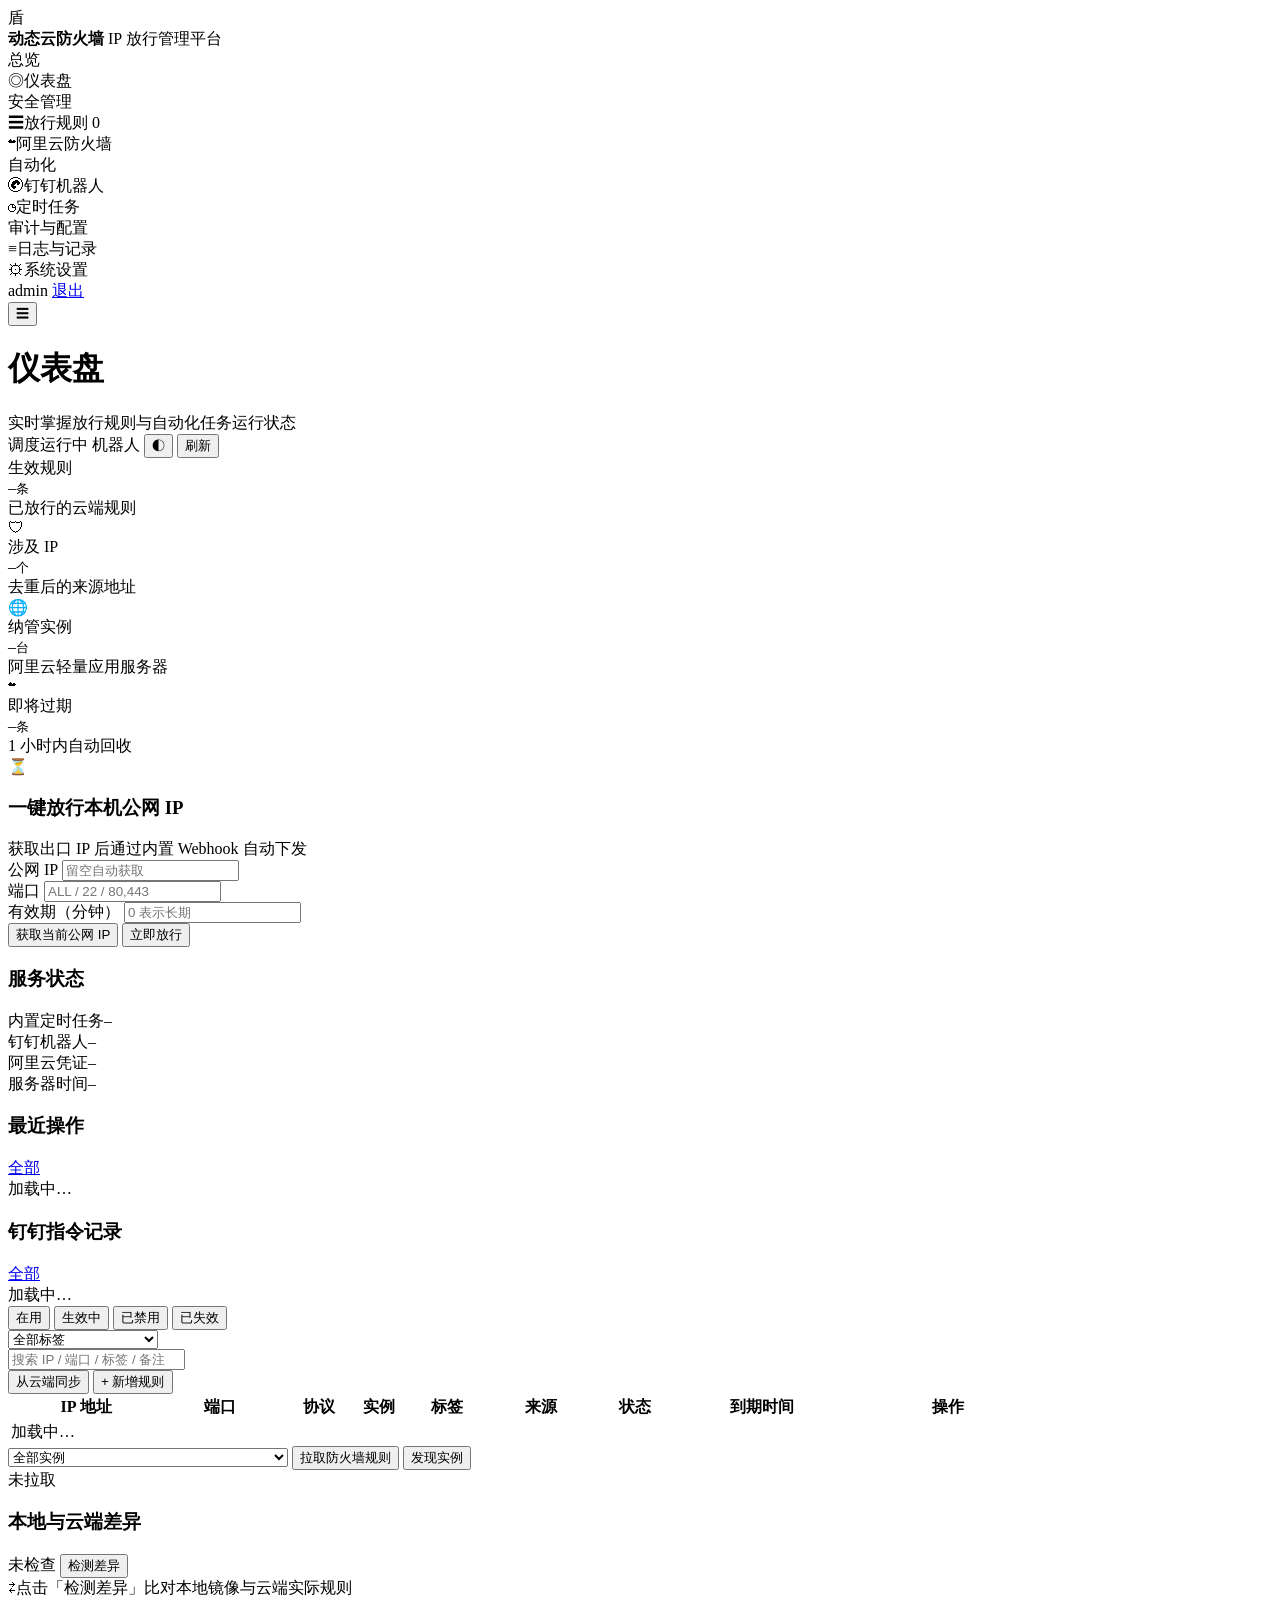
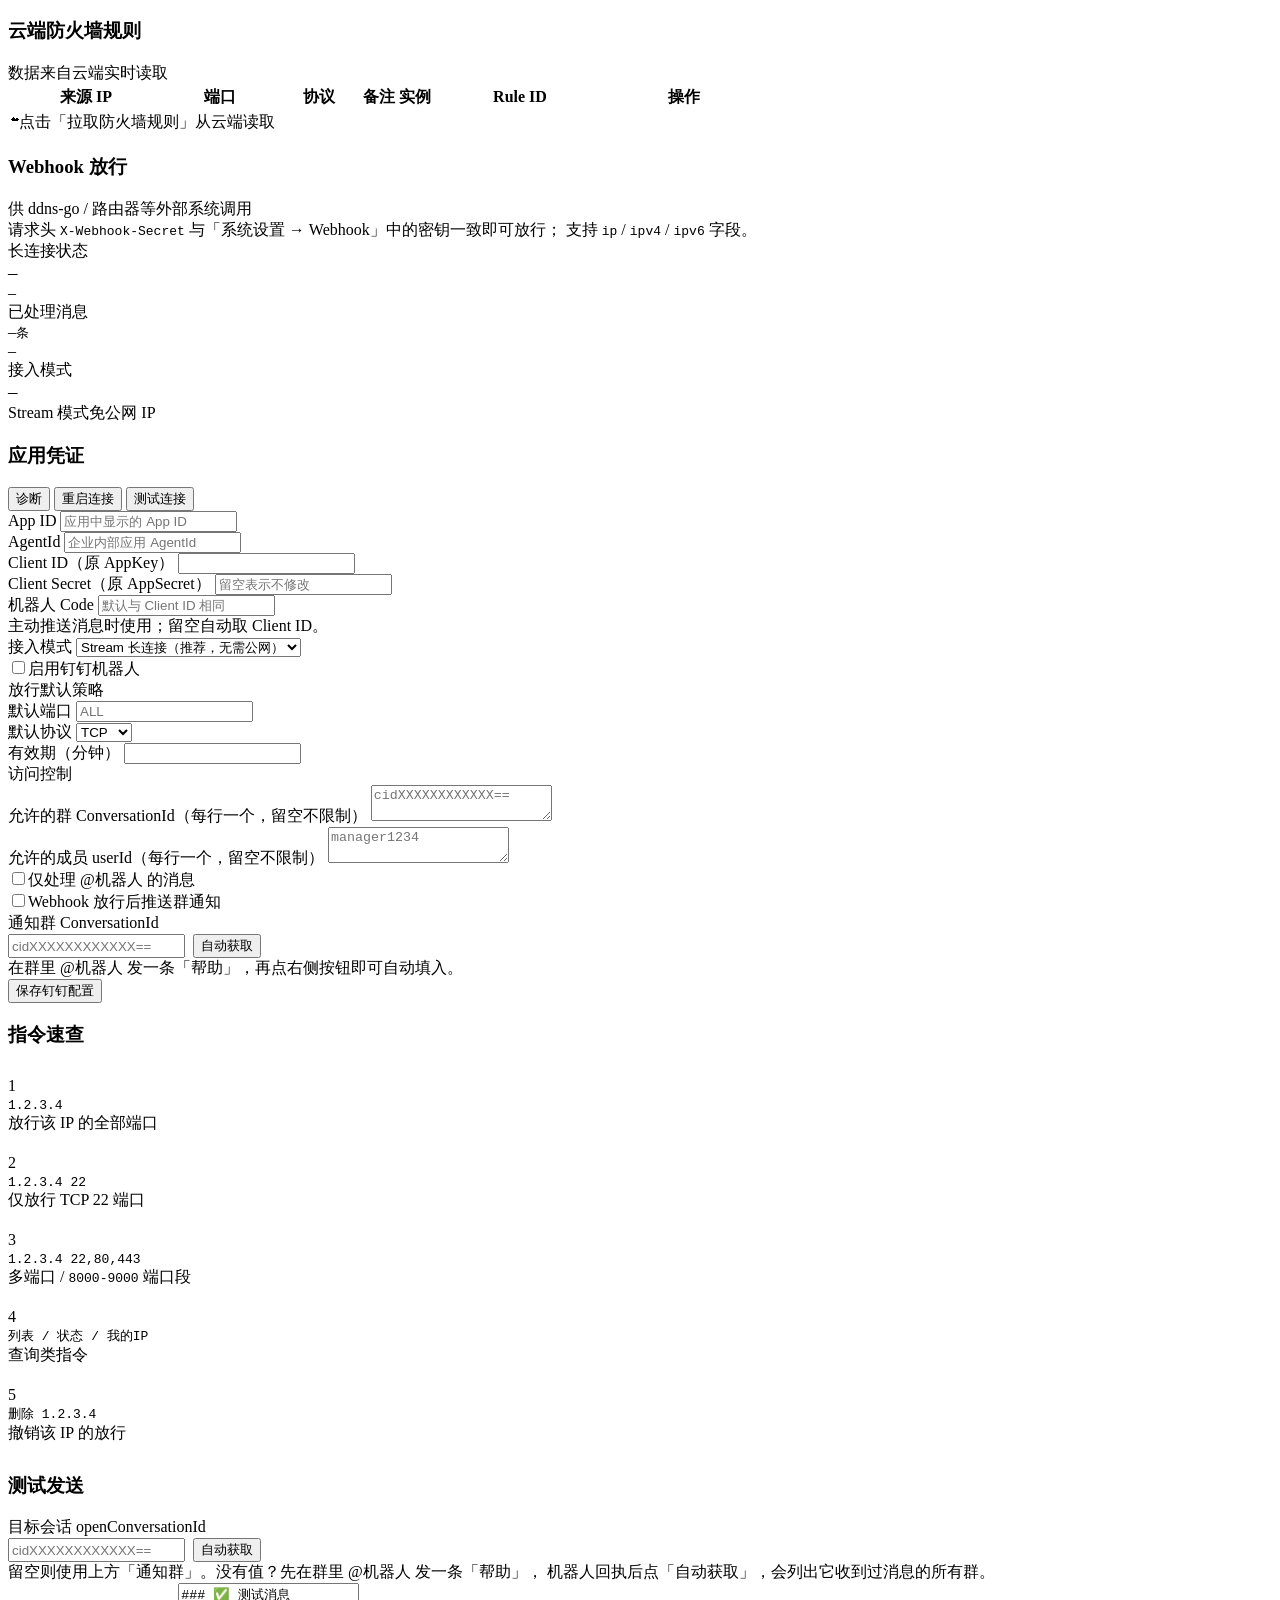
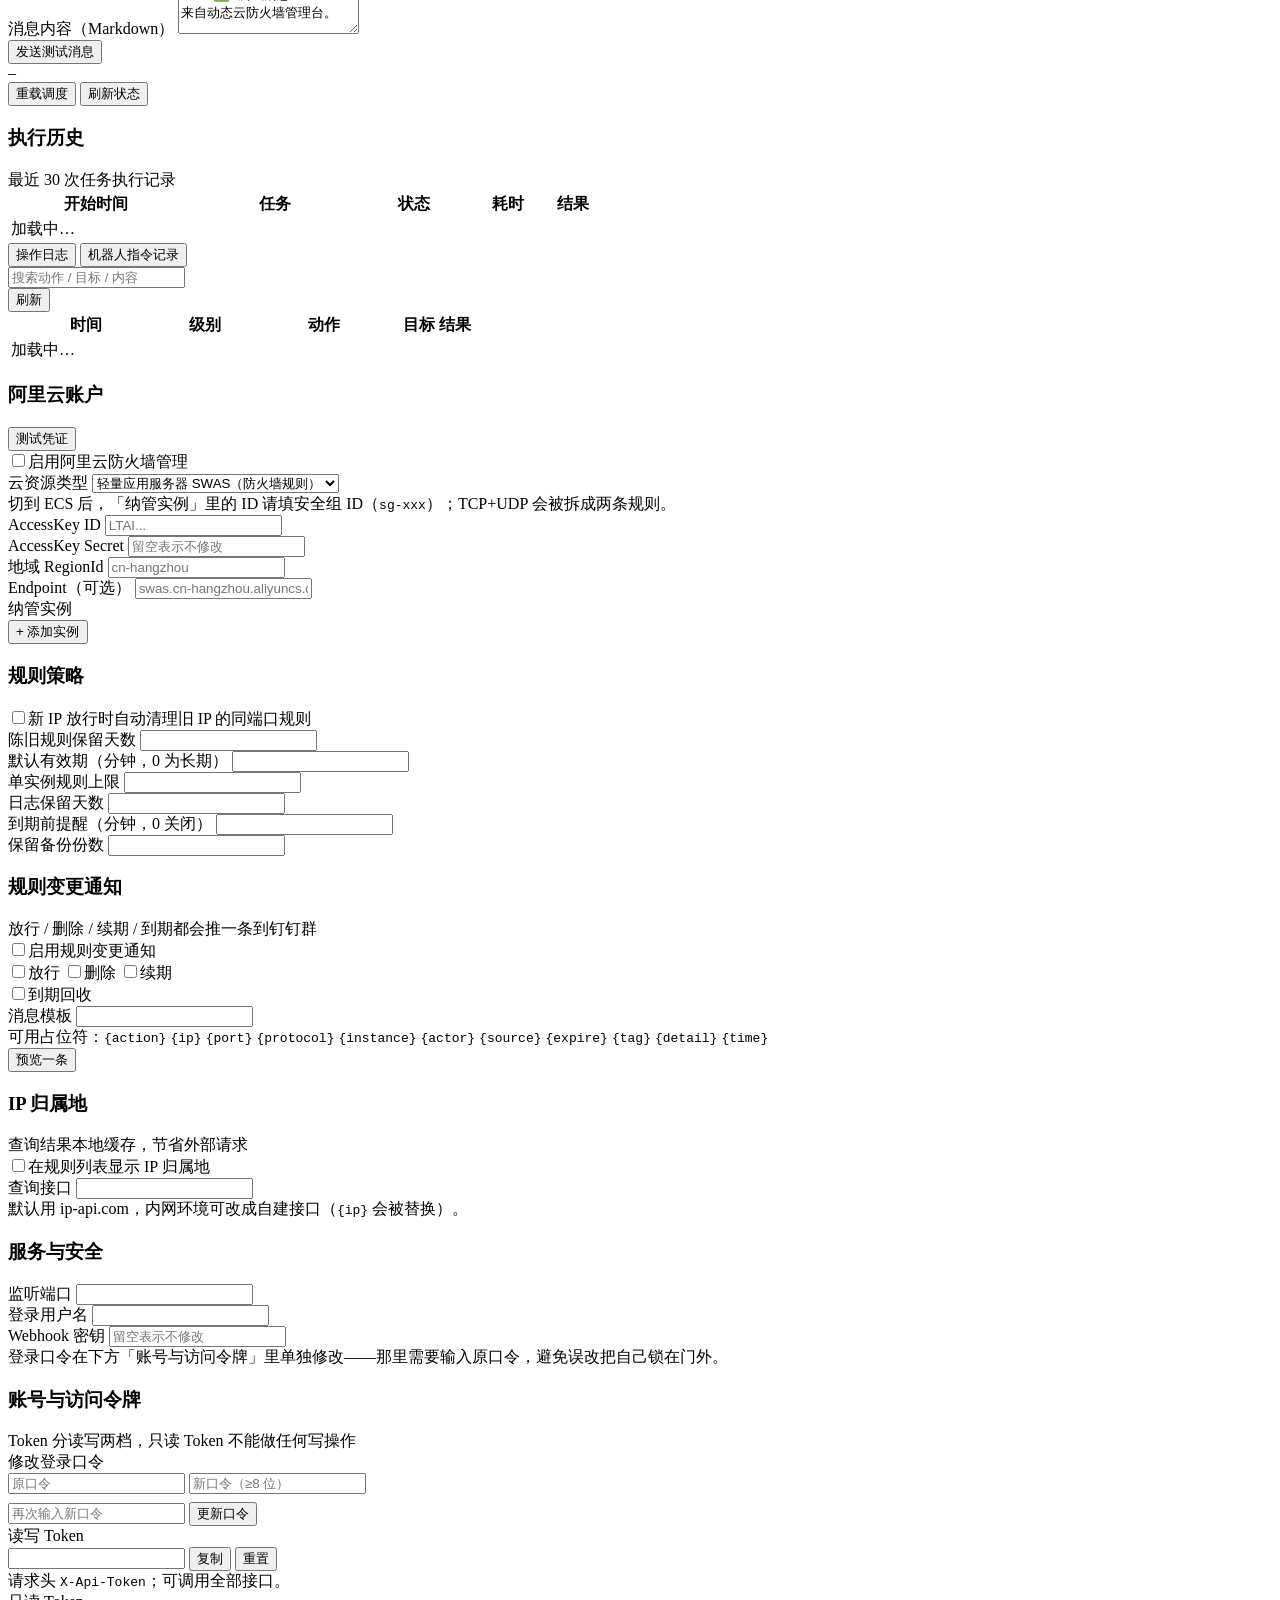
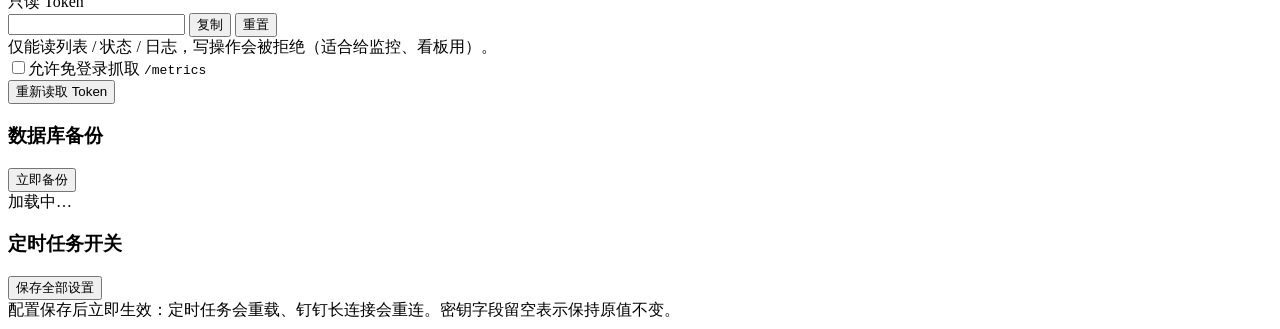
==== app/static/index.html @ 71c45f82 "feat: 钉钉一句话放行的动态云防火墙平台 - 钉钉 Stream 机器人：放行/删除/续期/列表/状态/我的IP，纯文本与卡片自动分流 - 阿里云 SWAS 与 ECS 安全组双 provider" ====
<!DOCTYPE html>
<html lang="zh-CN">
<head>
<meta charset="UTF-8">
<meta name="viewport" content="width=device-width, initial-scale=1.0">
<title>动态云防火墙 · IP 放行管理平台</title>
<link rel="manifest" href="/static/manifest.webmanifest">
<meta name="theme-color" content="#4f46e5">
<meta name="apple-mobile-web-app-capable" content="yes">
<meta name="apple-mobile-web-app-title" content="云防火墙">
<meta name="mobile-web-app-capable" content="yes">
<link rel="apple-touch-icon" href="/static/icon-192.png">
<link rel="icon" type="image/png" href="/static/icon-192.png">
<link rel="stylesheet" href="/static/style.css">
<script>
/* 先于样式应用主题，避免暗色下闪一帧白屏 */
(function () {
  try {
    var p = localStorage.getItem('dcf-theme') || 'auto';
    var dark = p === 'dark' || (p === 'auto' && window.matchMedia('(prefers-color-scheme: dark)').matches);
    document.documentElement.setAttribute('data-theme', dark ? 'dark' : 'light');
  } catch (e) {
    document.documentElement.setAttribute('data-theme', 'light');
  }
})();
</script>
</head>
<body>
<div class="layout">
  <div class="sidebar-backdrop" id="sidebar-backdrop"></div>

  <!-- ======================================================= 侧边栏 -->
  <aside class="sidebar" id="sidebar">
    <div class="brand">
      <div class="brand-mark">盾</div>
      <div class="brand-text">
        <strong>动态云防火墙</strong>
        <span>IP 放行管理平台</span>
      </div>
    </div>

    <nav class="nav">
      <div class="nav-group-label">总览</div>
      <div class="nav-item active" data-page="dashboard"><span class="ico">◎</span>仪表盘</div>

      <div class="nav-group-label">安全管理</div>
      <div class="nav-item" data-page="rules"><span class="ico">☰</span>放行规则
        <span class="nav-badge" id="nav-rule-badge">0</span>
      </div>
      <div class="nav-item" data-page="cloud"><span class="ico">☁</span>阿里云防火墙</div>

      <div class="nav-group-label">自动化</div>
      <div class="nav-item" data-page="dingtalk"><span class="ico">✆</span>钉钉机器人</div>
      <div class="nav-item" data-page="cron"><span class="ico">◷</span>定时任务</div>

      <div class="nav-group-label">审计与配置</div>
      <div class="nav-item" data-page="logs"><span class="ico">≡</span>日志与记录</div>
      <div class="nav-item" data-page="settings"><span class="ico">⚙</span>系统设置</div>
    </nav>

    <div class="sidebar-footer">
      <span id="footer-user">admin</span>
      <a href="#" id="btn-logout">退出</a>
    </div>
  </aside>

  <!-- ======================================================= 主区域 -->
  <div class="main">
    <header class="topbar">
      <button class="btn btn-ghost btn-sm nav-toggle" id="btn-nav-toggle" aria-label="打开菜单">☰</button>
      <div class="topbar-title">
        <h1 id="page-title">仪表盘</h1>
        <div class="sub" id="page-sub">实时掌握放行规则与自动化任务运行状态</div>
      </div>
      <div class="topbar-actions">
        <span class="badge badge-green" id="pill-cron"><span class="dot green"></span> 调度运行中</span>
        <span class="badge" id="pill-bot"><span class="dot"></span> 机器人</span>
        <button class="btn btn-sm btn-ghost theme-toggle" id="btn-theme" title="切换主题（浅色 / 深色 / 跟随系统）"><span id="theme-icon">◐</span></button>
        <button class="btn btn-sm" id="btn-refresh-all">刷新</button>
      </div>
    </header>

    <div class="content">

      <!-- ===================================================== 仪表盘 -->
      <section class="page active" id="page-dashboard">
        <div id="security-banner"></div>
        <div class="grid grid-4">
          <div class="card stat">
            <div class="label">生效规则</div>
            <div class="value" id="stat-active">–<small>条</small></div>
            <div class="hint" id="stat-active-hint">已放行的云端规则</div>
            <div class="spark">🛡</div>
          </div>
          <div class="card stat">
            <div class="label">涉及 IP</div>
            <div class="value" id="stat-ips">–<small>个</small></div>
            <div class="hint">去重后的来源地址</div>
            <div class="spark">🌐</div>
          </div>
          <div class="card stat">
            <div class="label">纳管实例</div>
            <div class="value" id="stat-instances">–<small>台</small></div>
            <div class="hint">阿里云轻量应用服务器</div>
            <div class="spark">☁</div>
          </div>
          <div class="card stat">
            <div class="label">即将过期</div>
            <div class="value" id="stat-expiring">–<small>条</small></div>
            <div class="hint">1 小时内自动回收</div>
            <div class="spark">⏳</div>
          </div>
        </div>

        <div class="grid grid-main mt-16">
          <div class="card">
            <div class="card-head">
              <h3>一键放行本机公网 IP</h3>
              <span class="desc">获取出口 IP 后通过内置 Webhook 自动下发</span>
            </div>
            <div class="card-body">
              <div class="form-row-3">
                <div class="field">
                  <label>公网 IP</label>
                  <input class="input" id="ip-input" placeholder="留空自动获取">
                </div>
                <div class="field">
                  <label>端口</label>
                  <input class="input" id="ip-ports" placeholder="ALL / 22 / 80,443">
                </div>
                <div class="field">
                  <label>有效期（分钟）</label>
                  <input class="input" id="ip-ttl" type="number" min="0" placeholder="0 表示长期">
                </div>
              </div>
              <div class="btn-group mt-16">
                <button class="btn" id="btn-detect-ip">获取当前公网 IP</button>
                <button class="btn btn-primary" id="btn-quick-allow">立即放行</button>
              </div>
              <div class="hint-box mt-16" id="ip-result" style="display:none"></div>
            </div>
          </div>

          <div class="card">
            <div class="card-head"><h3>服务状态</h3></div>
            <div class="card-body stack" id="service-status">
              <div class="row-between"><span class="muted">内置定时任务</span><span id="svc-cron" class="badge">–</span></div>
              <div class="row-between"><span class="muted">钉钉机器人</span><span id="svc-bot" class="badge">–</span></div>
              <div class="row-between"><span class="muted">阿里云凭证</span><span id="svc-aliyun" class="badge">–</span></div>
              <div class="row-between"><span class="muted">服务器时间</span><span id="svc-time" class="small muted">–</span></div>
            </div>
          </div>
        </div>

        <div class="grid grid-2 mt-16">
          <div class="card">
            <div class="card-head"><h3>最近操作</h3><div class="right"><a href="#" data-goto="logs" class="small">全部</a></div></div>
            <div id="recent-logs"><div class="empty">加载中…</div></div>
          </div>
          <div class="card">
            <div class="card-head"><h3>钉钉指令记录</h3><div class="right"><a href="#" data-goto="logs" class="small">全部</a></div></div>
            <div id="recent-bot"><div class="empty">加载中…</div></div>
          </div>
        </div>
      </section>

      <!-- ===================================================== 放行规则 -->
      <section class="page" id="page-rules">
        <div class="toolbar">
          <div class="segmented" id="rule-filter">
            <button class="active" data-status="current">在用</button>
            <button data-status="active">生效中</button>
            <button data-status="disabled">已禁用</button>
            <button data-status="gone">已失效</button>
          </div>
          <select class="select" id="rule-tag" style="width:150px" title="按标签筛选">
            <option value="">全部标签</option>
          </select>
          <div class="search"><input class="input" id="rule-search" placeholder="搜索 IP / 端口 / 标签 / 备注"></div>
          <div class="spacer"></div>
          <button class="btn" id="btn-rule-sync">从云端同步</button>
          <button class="btn btn-primary" id="btn-rule-add">+ 新增规则</button>
        </div>

        <div class="card">
          <div class="card-body tight">
            <div class="table-wrap">
              <table class="table table-cards">
                <thead>
                  <tr>
                    <th style="width:150px">IP 地址</th>
                    <th style="width:110px">端口</th>
                    <th style="width:80px">协议</th>
                    <th>实例</th>
                    <th style="width:96px">标签</th>
                    <th style="width:84px">来源</th>
                    <th style="width:96px">状态</th>
                    <th style="width:150px">到期时间</th>
                    <th style="width:214px">操作</th>
                  </tr>
                </thead>
                <tbody id="rules-tbody"><tr><td colspan="9"><div class="empty">加载中…</div></td></tr></tbody>
              </table>
            </div>
          </div>
        </div>
        <div class="pager" id="rules-pager"></div>
      </section>

      <!-- ===================================================== 阿里云 -->
      <section class="page" id="page-cloud">
        <div class="toolbar">
          <select class="select" id="cloud-instance" style="width:280px">
            <option value="">全部实例</option>
          </select>
          <button class="btn" id="btn-cloud-pull">拉取防火墙规则</button>
          <button class="btn" id="btn-cloud-discover">发现实例</button>
          <div class="spacer"></div>
          <span class="badge badge-blue" id="cloud-count">未拉取</span>
        </div>

        <div class="card">
          <div class="card-head">
            <h3>本地与云端差异</h3>
            <div class="right">
              <span class="badge" id="diff-summary">未检查</span>
              <button class="btn btn-sm" id="btn-diff">检测差异</button>
            </div>
          </div>
          <div class="card-body" id="diff-body">
            <div class="empty"><span class="big">⇄</span>点击「检测差异」比对本地镜像与云端实际规则</div>
          </div>
        </div>

        <div class="card mt-16">
          <div class="card-head">
            <h3>云端防火墙规则</h3>
            <span class="desc" id="cloud-provider-desc">数据来自云端实时读取</span>
          </div>
          <div class="card-body tight">
            <div class="table-wrap">
              <table class="table table-cards">
                <thead>
                  <tr>
                    <th style="width:150px">来源 IP</th>
                    <th style="width:110px">端口</th>
                    <th style="width:80px">协议</th>
                    <th>备注</th>
                    <th>实例</th>
                    <th style="width:170px">Rule ID</th>
                    <th style="width:150px">操作</th>
                  </tr>
                </thead>
                <tbody id="cloud-tbody"><tr><td colspan="7"><div class="empty"><span class="big">☁</span>点击「拉取防火墙规则」从云端读取</div></td></tr></tbody>
              </table>
            </div>
          </div>
        </div>

        <div class="card mt-16">
          <div class="card-head"><h3>Webhook 放行</h3><span class="desc">供 ddns-go / 路由器等外部系统调用</span></div>
          <div class="card-body">
            <div class="code-box" id="webhook-example"></div>
            <div class="hint-box mt-16">
              请求头 <code>X-Webhook-Secret</code> 与「系统设置 → Webhook」中的密钥一致即可放行；
              支持 <code>ip</code> / <code>ipv4</code> / <code>ipv6</code> 字段。
            </div>
          </div>
        </div>
      </section>

      <!-- ===================================================== 钉钉 -->
      <section class="page" id="page-dingtalk">
        <div class="grid grid-3">
          <div class="card stat">
            <div class="label">长连接状态</div>
            <div class="value" style="font-size:19px" id="dt-conn-text">–</div>
            <div class="hint" id="dt-conn-hint">–</div>
          </div>
          <div class="card stat">
            <div class="label">已处理消息</div>
            <div class="value" id="dt-messages">–<small>条</small></div>
            <div class="hint" id="dt-last-message">–</div>
          </div>          <div class="card stat">
            <div class="label">接入模式</div>
            <div class="value" style="font-size:19px" id="dt-mode">–</div>
            <div class="hint">Stream 模式免公网 IP</div>
          </div>
        </div>

        <div class="grid grid-main mt-16">
          <div class="card">
              <div class="card-head">
                <h3>应用凭证</h3>
                <div class="right">
                  <button class="btn btn-sm" id="btn-dt-diag">诊断</button>
                  <button class="btn btn-sm" id="btn-dt-restart">重启连接</button>
                  <button class="btn btn-sm btn-primary" id="btn-dt-test">测试连接</button>
                </div>
              </div>
            <div class="card-body">
              <div class="form-row">
                <div class="field">
                  <label>App ID</label>
                  <input class="input" id="dt-app-id" placeholder="应用中显示的 App ID">
                </div>
                <div class="field">
                  <label>AgentId</label>
                  <input class="input" id="dt-agent-id" placeholder="企业内部应用 AgentId">
                </div>
              </div>
              <div class="form-row">
                <div class="field">
                  <label>Client ID（原 AppKey）</label>
                  <input class="input" id="dt-client-id">
                </div>
                <div class="field">
                  <label>Client Secret（原 AppSecret）</label>
                  <input class="input" id="dt-client-secret" type="password" placeholder="留空表示不修改">
                </div>
              </div>
              <div class="form-row">
                <div class="field">
                  <label>机器人 Code</label>
                  <input class="input" id="dt-robot-code" placeholder="默认与 Client ID 相同">
                  <div class="help">主动推送消息时使用；留空自动取 Client ID。</div>
                </div>
                <div class="field">
                  <label>接入模式</label>
                  <select class="select" id="dt-mode-select">
                    <option value="stream">Stream 长连接（推荐，无需公网）</option>
                    <option value="callback">HTTP 回调（需公网可达）</option>
                  </select>
                </div>
              </div>
              <div class="field">
                <label class="switch"><input type="checkbox" id="dt-enabled"><span class="track"></span>启用钉钉机器人</label>
              </div>
              <div class="divider"></div>
              <div class="section-title">放行默认策略</div>
              <div class="form-row-3">
                <div class="field">
                  <label>默认端口</label>
                  <input class="input" id="dt-default-ports" placeholder="ALL">
                </div>
                <div class="field">
                  <label>默认协议</label>
                  <select class="select" id="dt-default-protocol">
                    <option value="tcp">TCP</option>
                    <option value="udp">UDP</option>
                    <option value="icmp">ICMP</option>
                  </select>
                </div>
                <div class="field">
                  <label>有效期（分钟）</label>
                  <input class="input" id="dt-ttl" type="number" min="0">
                </div>
              </div>
              <div class="divider"></div>
              <div class="section-title">访问控制</div>
              <div class="field">
                <label>允许的群 ConversationId（每行一个，留空不限制）</label>
                <textarea class="input" id="dt-allowed-conv" rows="2" placeholder="cidXXXXXXXXXXXX=="></textarea>
              </div>
              <div class="field">
                <label>允许的成员 userId（每行一个，留空不限制）</label>
                <textarea class="input" id="dt-allowed-user" rows="2" placeholder="manager1234"></textarea>
              </div>
              <div class="field">
                <label class="switch"><input type="checkbox" id="dt-require-at"><span class="track"></span>仅处理 @机器人 的消息</label>
              </div>
              <div class="field">
                <label class="switch"><input type="checkbox" id="dt-notify-webhook"><span class="track"></span>Webhook 放行后推送群通知</label>
              </div>
              <div class="field">
                <label>通知群 ConversationId</label>
                <div style="display:flex;gap:8px">
                  <input class="input" id="dt-notify-conv" placeholder="cidXXXXXXXXXXXX==">
                  <button class="btn" id="btn-dt-fetch-notify" type="button">自动获取</button>
                </div>
                <div class="help">在群里 @机器人 发一条「帮助」，再点右侧按钮即可自动填入。</div>
              </div>
              <button class="btn btn-primary btn-block mt-16" id="btn-dt-save">保存钉钉配置</button>
            </div>
          </div>

          <div class="stack">
            <div class="card">
              <div class="card-head"><h3>指令速查</h3></div>
              <div class="card-body stack">
                <div class="list-item" style="padding:10px 0">
                  <div class="ico-circle">1</div>
                  <div class="body">
                    <div class="title"><code>1.2.3.4</code></div>
                    <div class="meta">放行该 IP 的全部端口</div>
                  </div>
                </div>
                <div class="list-item" style="padding:10px 0">
                  <div class="ico-circle">2</div>
                  <div class="body">
                    <div class="title"><code>1.2.3.4 22</code></div>
                    <div class="meta">仅放行 TCP 22 端口</div>
                  </div>
                </div>
                <div class="list-item" style="padding:10px 0">
                  <div class="ico-circle">3</div>
                  <div class="body">
                    <div class="title"><code>1.2.3.4 22,80,443</code></div>
                    <div class="meta">多端口 / <code>8000-9000</code> 端口段</div>
                  </div>
                </div>
                <div class="list-item" style="padding:10px 0">
                  <div class="ico-circle">4</div>
                  <div class="body">
                    <div class="title"><code>列表 / 状态 / 我的IP</code></div>
                    <div class="meta">查询类指令</div>
                  </div>
                </div>
                <div class="list-item" style="padding:10px 0">
                  <div class="ico-circle">5</div>
                  <div class="body">
                    <div class="title"><code>删除 1.2.3.4</code></div>
                    <div class="meta">撤销该 IP 的放行</div>
                  </div>
                </div>
              </div>
            </div>

            <div class="card">
              <div class="card-head"><h3>测试发送</h3></div>
              <div class="card-body">
                <div class="field">
                  <label>目标会话 openConversationId</label>
                  <div style="display:flex;gap:8px">
                    <input class="input" id="dt-test-conv" placeholder="cidXXXXXXXXXXXX==">
                    <button class="btn" id="btn-dt-fetch-test" type="button">自动获取</button>
                  </div>
                  <div class="help">
                    留空则使用上方「通知群」。没有值？先在群里 @机器人 发一条「帮助」，
                    机器人回执后点「自动获取」，会列出它收到过消息的所有群。
                  </div>
                </div>
                <div class="field">
                  <label>消息内容（Markdown）</label>
                  <textarea class="input" id="dt-test-text" rows="3">### ✅ 测试消息
来自动态云防火墙管理台。</textarea>
                </div>
                <button class="btn btn-block" id="btn-dt-send">发送测试消息</button>
              </div>
            </div>
          </div>
        </div>
      </section>

      <!-- ===================================================== 定时任务 -->
      <section class="page" id="page-cron">
        <div class="toolbar">
          <span class="badge badge-blue" id="cron-summary">–</span>
          <div class="spacer"></div>
          <button class="btn" id="btn-cron-reload">重载调度</button>
          <button class="btn" id="btn-cron-refresh">刷新状态</button>
        </div>

        <div class="grid grid-3" id="cron-jobs"></div>

        <div class="card mt-16">
          <div class="card-head"><h3>执行历史</h3><span class="desc">最近 30 次任务执行记录</span></div>
          <div class="card-body tight">
            <div class="table-wrap">
              <table class="table">
                <thead>
                  <tr>
                    <th style="width:170px">开始时间</th>
                    <th style="width:180px">任务</th>
                    <th style="width:90px">状态</th>
                    <th style="width:90px">耗时</th>
                    <th>结果</th>
                  </tr>
                </thead>
                <tbody id="cron-runs-tbody"><tr><td colspan="5"><div class="empty">加载中…</div></td></tr></tbody>
              </table>
            </div>
          </div>
        </div>
      </section>

      <!-- ===================================================== 日志 -->
      <section class="page" id="page-logs">
        <div class="card">
          <div class="tabs" id="log-tabs">
            <button class="active" data-tab="op">操作日志</button>
            <button data-tab="bot">机器人指令记录</button>
          </div>
          <div class="card-head">
            <div class="search"><input class="input" id="log-search" placeholder="搜索动作 / 目标 / 内容"></div>
            <div class="right">
              <button class="btn btn-sm" id="btn-log-refresh">刷新</button>
            </div>
          </div>
          <div class="card-body tight" id="tab-op">
            <div class="table-wrap">
              <table class="table">
                <thead>
                  <tr>
                    <th style="width:150px">时间</th>
                    <th style="width:80px">级别</th>
                    <th style="width:150px">动作</th>
                    <th>目标</th>
                    <th>结果</th>
                  </tr>
                </thead>
                <tbody id="logs-tbody"><tr><td colspan="5"><div class="empty">加载中…</div></td></tr></tbody>
              </table>
            </div>
          </div>
          <div class="card-body tight" id="tab-bot" style="display:none">
            <div class="table-wrap">
              <table class="table">
                <thead>
                  <tr>
                    <th style="width:150px">时间</th>
                    <th style="width:130px">发送人</th>
                    <th style="width:200px">群</th>
                    <th style="width:190px">指令内容</th>
                    <th>处理结果</th>
                  </tr>
                </thead>
                <tbody id="bot-tbody"><tr><td colspan="5"><div class="empty">加载中…</div></td></tr></tbody>
              </table>
            </div>
          </div>
        </div>
      </section>

      <!-- ===================================================== 设置 -->
      <section class="page" id="page-settings">
        <div class="grid grid-main">
          <div class="stack">
            <div class="card">
              <div class="card-head"><h3>阿里云账户</h3><div class="right"><button class="btn btn-sm" id="btn-test-aliyun">测试凭证</button></div></div>
              <div class="card-body">
                <div class="field">
                  <label class="switch"><input type="checkbox" id="cfg-aliyun-enabled"><span class="track"></span>启用阿里云防火墙管理</label>
                </div>
                <div class="field">
                  <label>云资源类型</label>
                  <select class="select" id="cfg-provider">
                    <option value="swas">轻量应用服务器 SWAS（防火墙规则）</option>
                    <option value="ecs">ECS 安全组（SecurityGroup）</option>
                  </select>
                  <div class="help">切到 ECS 后，「纳管实例」里的 ID 请填安全组 ID（<code>sg-xxx</code>）；TCP+UDP 会被拆成两条规则。</div>
                </div>
                <div class="form-row">
                  <div class="field">
                    <label>AccessKey ID</label>
                    <input class="input" id="cfg-ak-id" placeholder="LTAI...">
                  </div>
                  <div class="field">
                    <label>AccessKey Secret</label>
                    <input class="input" id="cfg-ak-secret" type="password" placeholder="留空表示不修改">
                  </div>
                </div>
                <div class="form-row">
                  <div class="field">
                    <label>地域 RegionId</label>
                    <input class="input" id="cfg-region" placeholder="cn-hangzhou">
                  </div>
                  <div class="field">
                    <label>Endpoint（可选）</label>
                    <input class="input" id="cfg-endpoint" placeholder="swas.cn-hangzhou.aliyuncs.com">
                  </div>
                </div>
                <div class="section-title">纳管实例</div>
                <div id="instances-list" class="stack"></div>
                <button class="btn btn-sm mt-16" id="btn-instance-add">+ 添加实例</button>
              </div>
            </div>

            <div class="card">
              <div class="card-head"><h3>规则策略</h3></div>
              <div class="card-body">
                <div class="field">
                  <label class="switch"><input type="checkbox" id="cfg-auto-cleanup"><span class="track"></span>新 IP 放行时自动清理旧 IP 的同端口规则</label>
                </div>
                <div class="form-row">
                  <div class="field">
                    <label>陈旧规则保留天数</label>
                    <input class="input" id="cfg-cleanup-days" type="number" min="1">
                  </div>
                  <div class="field">
                    <label>默认有效期（分钟，0 为长期）</label>
                    <input class="input" id="cfg-default-ttl" type="number" min="0">
                  </div>
                </div>
                <div class="form-row">
                  <div class="field">
                    <label>单实例规则上限</label>
                    <input class="input" id="cfg-max-rules" type="number" min="1">
                  </div>
                  <div class="field">
                    <label>日志保留天数</label>
                    <input class="input" id="cfg-log-days" type="number" min="1">
                  </div>
                </div>
                <div class="form-row">
                  <div class="field">
                    <label>到期前提醒（分钟，0 关闭）</label>
                    <input class="input" id="cfg-expire-notice" type="number" min="0">
                  </div>
                  <div class="field">
                    <label>保留备份份数</label>
                    <input class="input" id="cfg-backup-keep" type="number" min="1">
                  </div>
                </div>
              </div>
            </div>

            <div class="card">
              <div class="card-head"><h3>规则变更通知</h3><span class="desc">放行 / 删除 / 续期 / 到期都会推一条到钉钉群</span></div>
              <div class="card-body">
                <div class="field">
                  <label class="switch"><input type="checkbox" id="cfg-notify-enabled"><span class="track"></span>启用规则变更通知</label>
                </div>
                <div class="form-row-3">
                  <label class="switch"><input type="checkbox" id="cfg-notify-allow"><span class="track"></span>放行</label>
                  <label class="switch"><input type="checkbox" id="cfg-notify-delete"><span class="track"></span>删除</label>
                  <label class="switch"><input type="checkbox" id="cfg-notify-renew"><span class="track"></span>续期</label>
                </div>
                <div class="field">
                  <label class="switch"><input type="checkbox" id="cfg-notify-expire"><span class="track"></span>到期回收</label>
                </div>
                <div class="field">
                  <label>消息模板</label>
                  <input class="input mono" id="cfg-notify-template" spellcheck="false">
                  <div class="help">
                    可用占位符：<code>{action}</code> <code>{ip}</code> <code>{port}</code> <code>{protocol}</code>
                    <code>{instance}</code> <code>{actor}</code> <code>{source}</code> <code>{expire}</code>
                    <code>{tag}</code> <code>{detail}</code> <code>{time}</code>
                  </div>
                </div>
                <button class="btn btn-sm" id="btn-notify-preview">预览一条</button>
              </div>
            </div>

            <div class="card">
              <div class="card-head"><h3>IP 归属地</h3><span class="desc">查询结果本地缓存，节省外部请求</span></div>
              <div class="card-body">
                <div class="field">
                  <label class="switch"><input type="checkbox" id="cfg-geo-enabled"><span class="track"></span>在规则列表显示 IP 归属地</label>
                </div>
                <div class="field">
                  <label>查询接口</label>
                  <input class="input mono" id="cfg-geo-endpoint" spellcheck="false">
                  <div class="help">默认用 ip-api.com，内网环境可改成自建接口（<code>{ip}</code> 会被替换）。</div>
                </div>
              </div>
            </div>
          </div>

          <div class="stack">
            <div class="card">
              <div class="card-head"><h3>服务与安全</h3></div>
              <div class="card-body">
                <div class="form-row">
                  <div class="field">
                    <label>监听端口</label>
                    <input class="input" id="cfg-port" type="number">
                  </div>
                  <div class="field">
                    <label>登录用户名</label>
                    <input class="input" id="cfg-admin-user">
                  </div>
                </div>
                <div class="field">
                  <label>Webhook 密钥</label>
                  <input class="input" id="cfg-webhook-secret" type="password" placeholder="留空表示不修改">
                </div>
                <div class="hint-box">
                  登录口令在下方「账号与访问令牌」里单独修改——那里需要输入原口令，避免误改把自己锁在门外。
                </div>
              </div>
            </div>

            <div class="card">
              <div class="card-head"><h3>账号与访问令牌</h3><span class="desc">Token 分读写两档，只读 Token 不能做任何写操作</span></div>
              <div class="card-body">
                <div class="field">
                  <label>修改登录口令</label>
                  <div class="form-row">
                    <input class="input" id="pw-old" type="password" placeholder="原口令" autocomplete="current-password">
                    <input class="input" id="pw-new" type="password" placeholder="新口令（≥8 位）" autocomplete="new-password">
                  </div>
                  <div class="form-row" style="margin-top:8px">
                    <input class="input" id="pw-confirm" type="password" placeholder="再次输入新口令" autocomplete="new-password">
                    <button class="btn btn-primary" id="btn-change-pw" style="flex:0 0 auto">更新口令</button>
                  </div>
                </div>
                <div class="divider"></div>
                <div class="field">
                  <label>读写 Token</label>
                  <div class="token-row">
                    <input class="input" id="cfg-api-token" readonly>
                    <button class="btn btn-sm" id="btn-copy-token">复制</button>
                    <button class="btn btn-sm" id="btn-rotate-token">重置</button>
                  </div>
                  <div class="help">请求头 <code>X-Api-Token</code>；可调用全部接口。</div>
                </div>
                <div class="field">
                  <label>只读 Token</label>
                  <div class="token-row">
                    <input class="input" id="cfg-api-token-ro" readonly>
                    <button class="btn btn-sm" id="btn-copy-token-ro">复制</button>
                    <button class="btn btn-sm" id="btn-rotate-token-ro">重置</button>
                  </div>
                  <div class="help">仅能读列表 / 状态 / 日志，写操作会被拒绝（适合给监控、看板用）。</div>
                </div>
                <div class="field">
                  <label class="switch"><input type="checkbox" id="cfg-metrics-public"><span class="track"></span>允许免登录抓取 <code>/metrics</code></label>
                </div>
                <button class="btn btn-block mt-16" id="btn-reload-tokens">重新读取 Token</button>
              </div>
            </div>

            <div class="card">
              <div class="card-head">
                <h3>数据库备份</h3>
                <div class="right"><button class="btn btn-sm btn-primary" id="btn-backup-run">立即备份</button></div>
              </div>
              <div class="card-body">
                <div id="backup-list" class="stack"><div class="empty">加载中…</div></div>
                <div class="help" id="backup-dir"></div>
              </div>
            </div>

            <div class="card">
              <div class="card-head"><h3>定时任务开关</h3></div>
              <div class="card-body" id="cron-toggles"></div>
            </div>

            <button class="btn btn-primary btn-block" id="btn-save-settings">保存全部设置</button>
            <div class="hint-box warn">
              配置保存后立即生效：定时任务会重载、钉钉长连接会重连。密钥字段留空表示保持原值不变。
            </div>
          </div>
        </div>
      </section>

    </div>
  </div>
</div>

<div id="modal-root"></div>
<div id="toast-root"></div>
<script src="/static/app.js"></script>
</body>
</html>
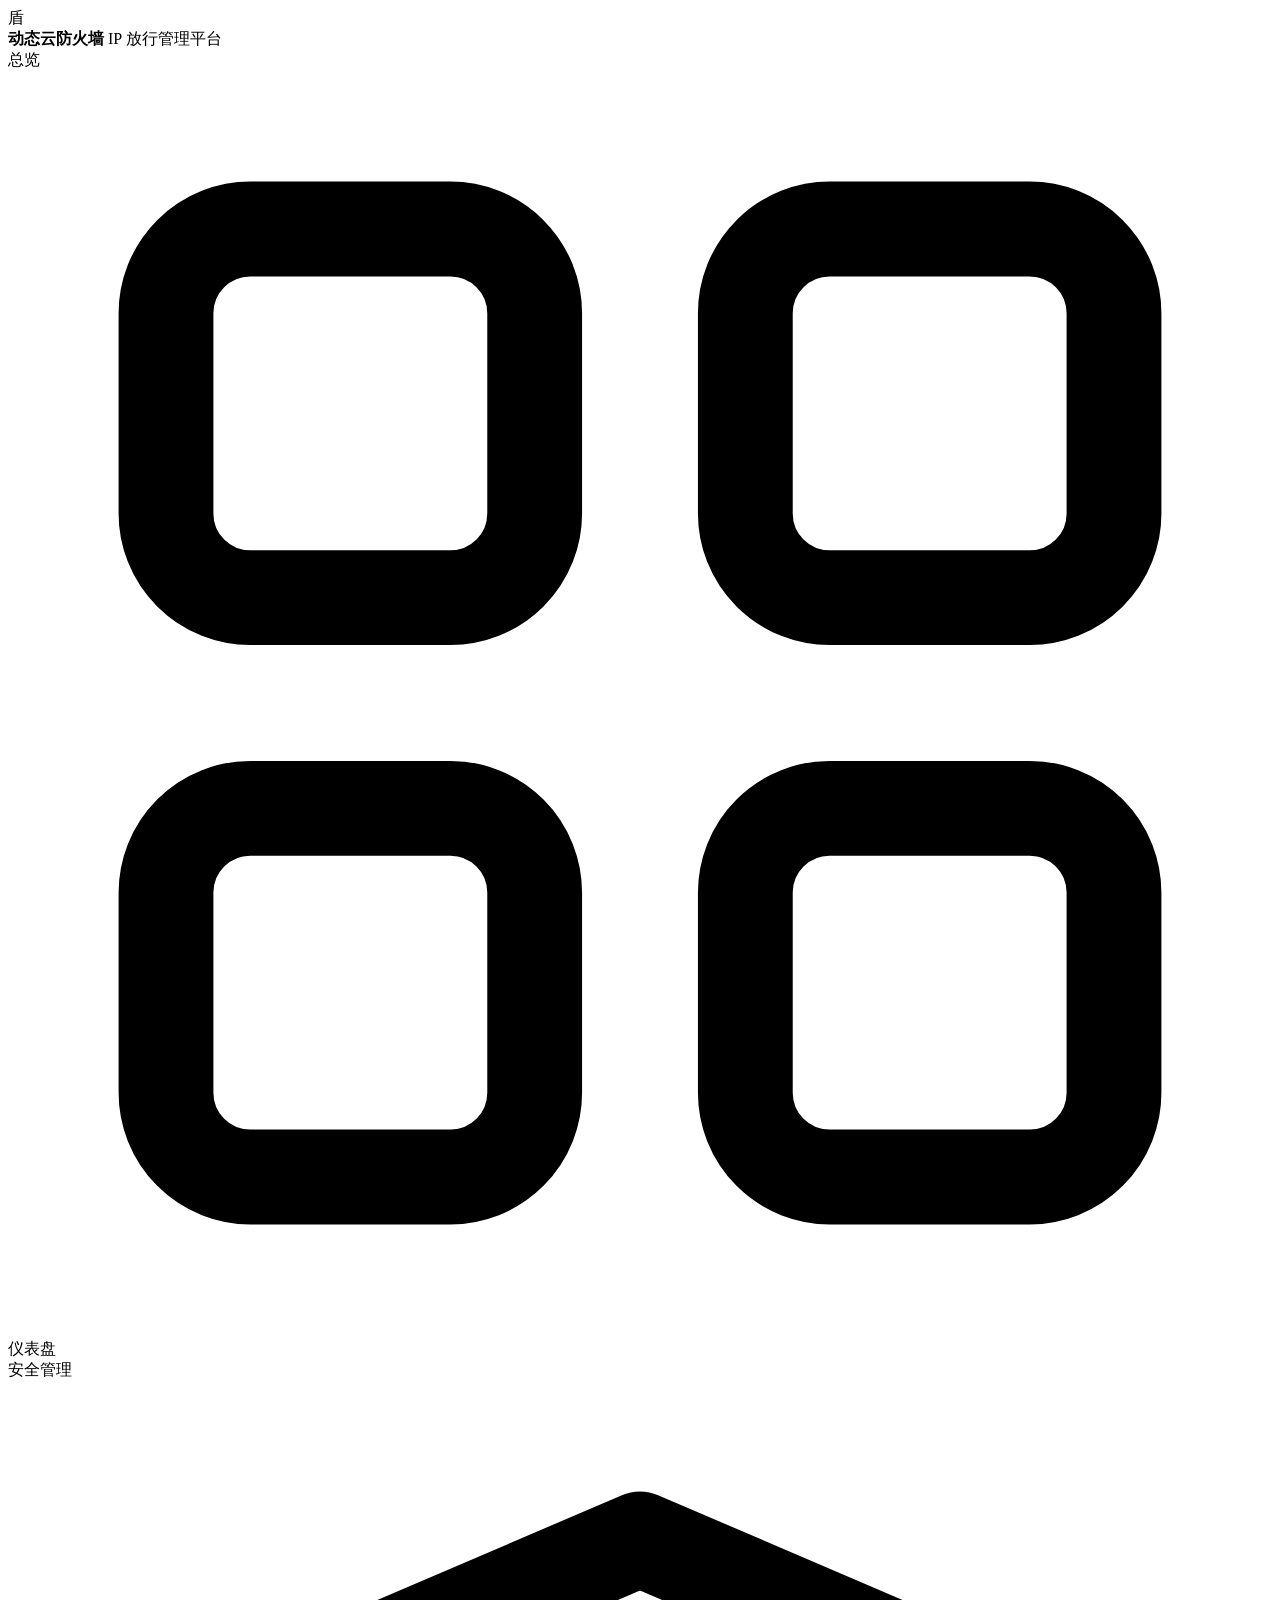
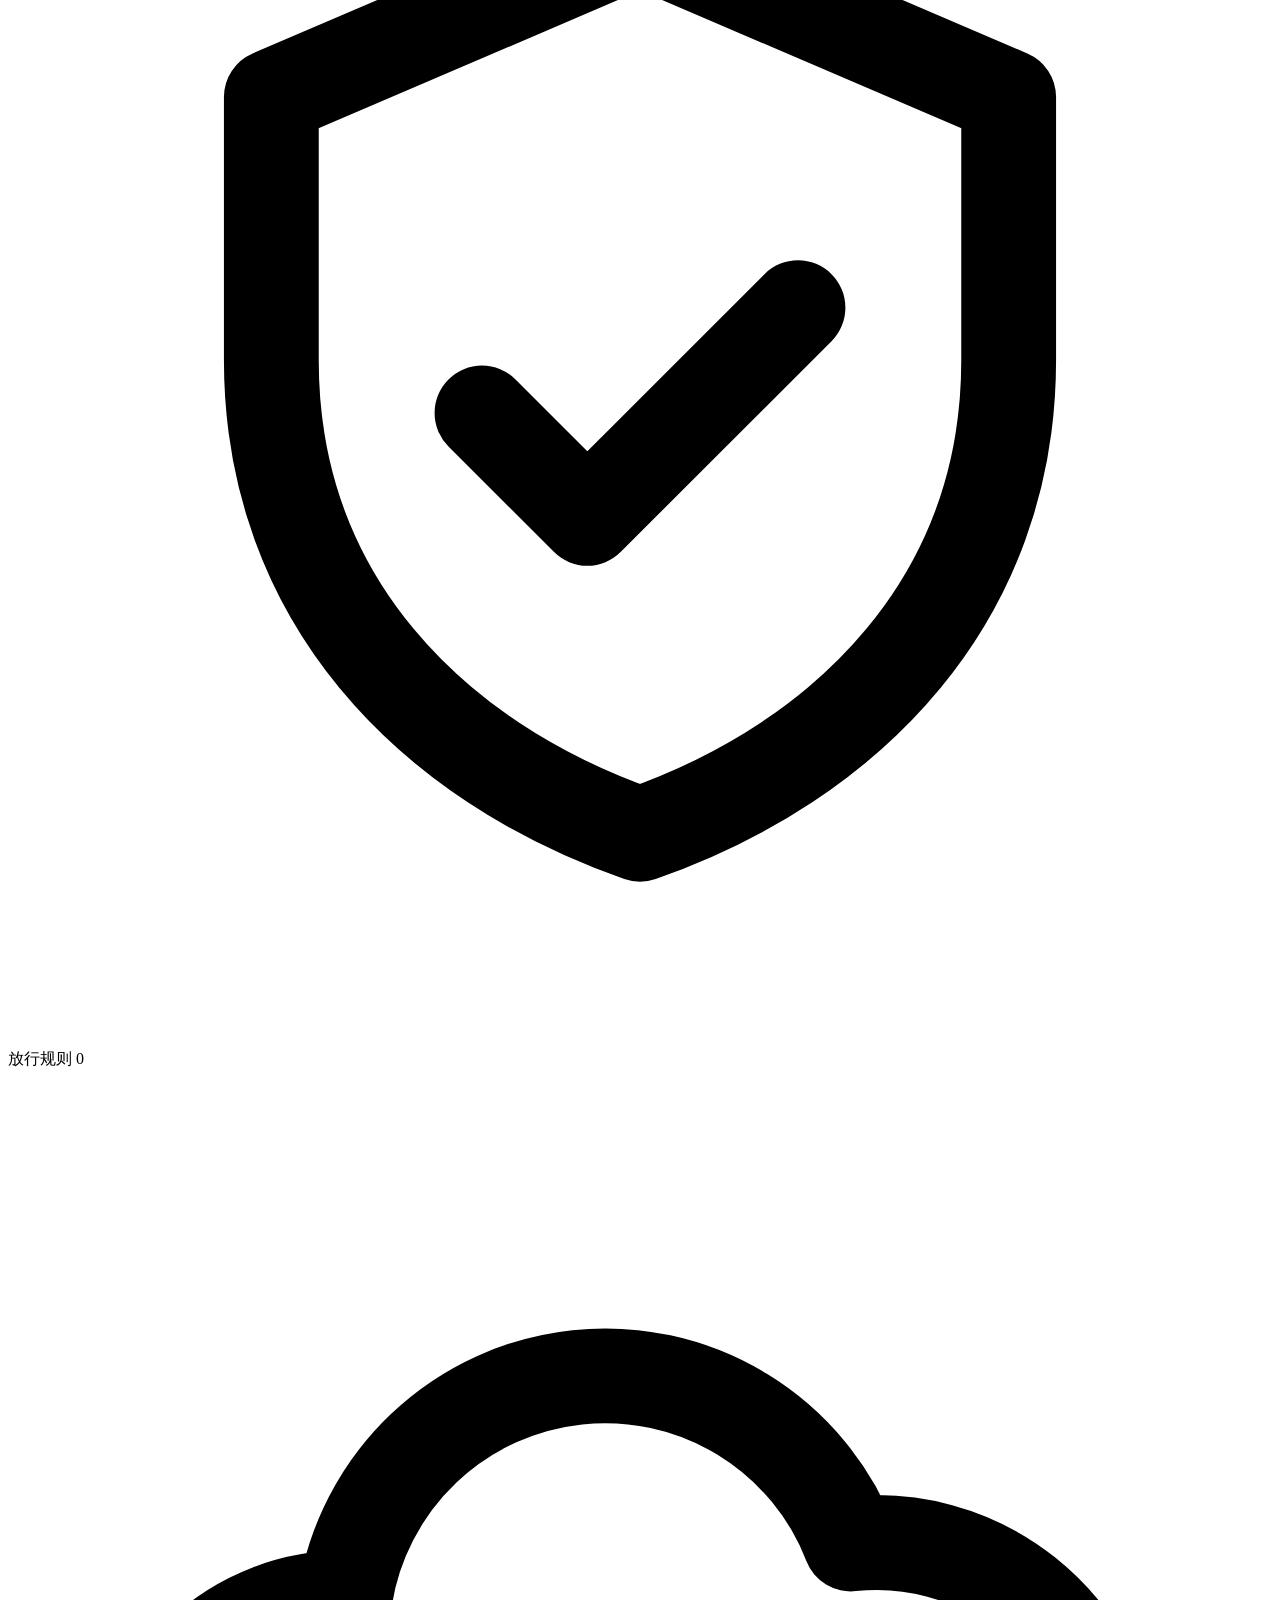
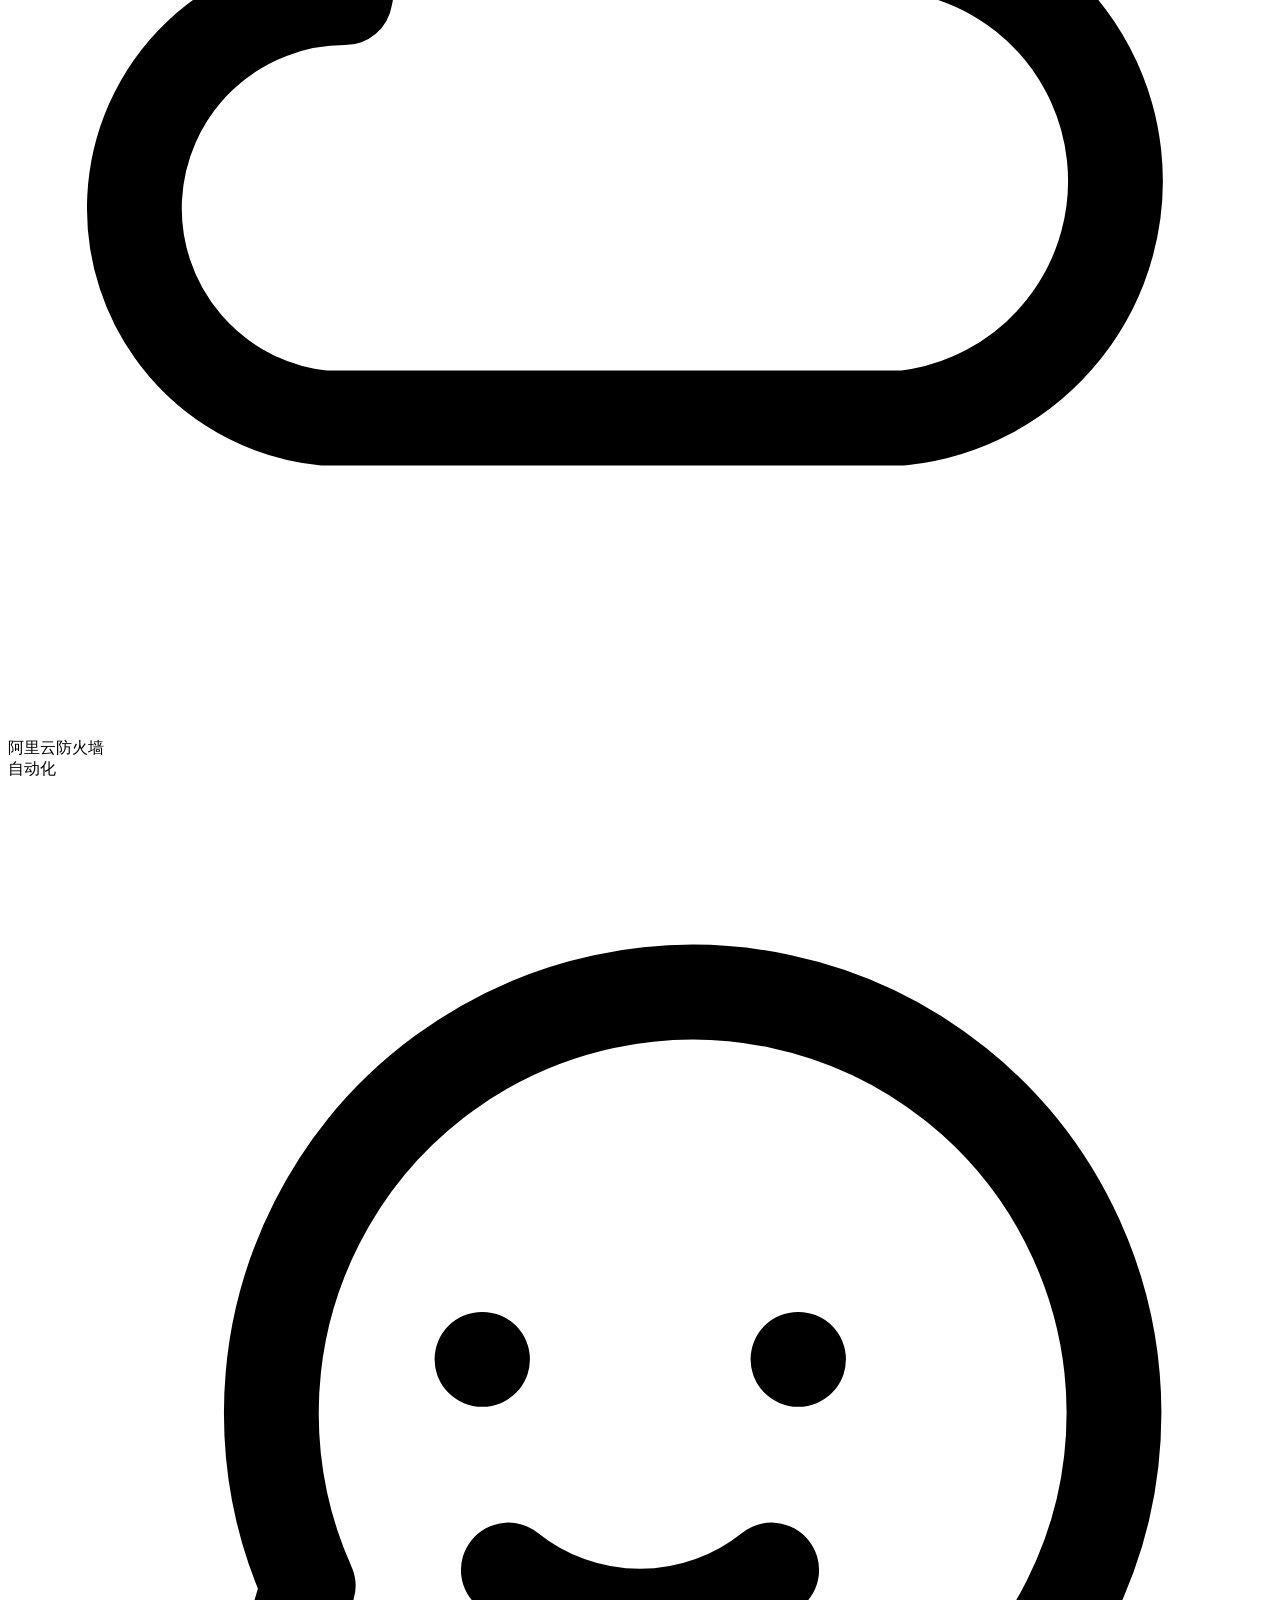
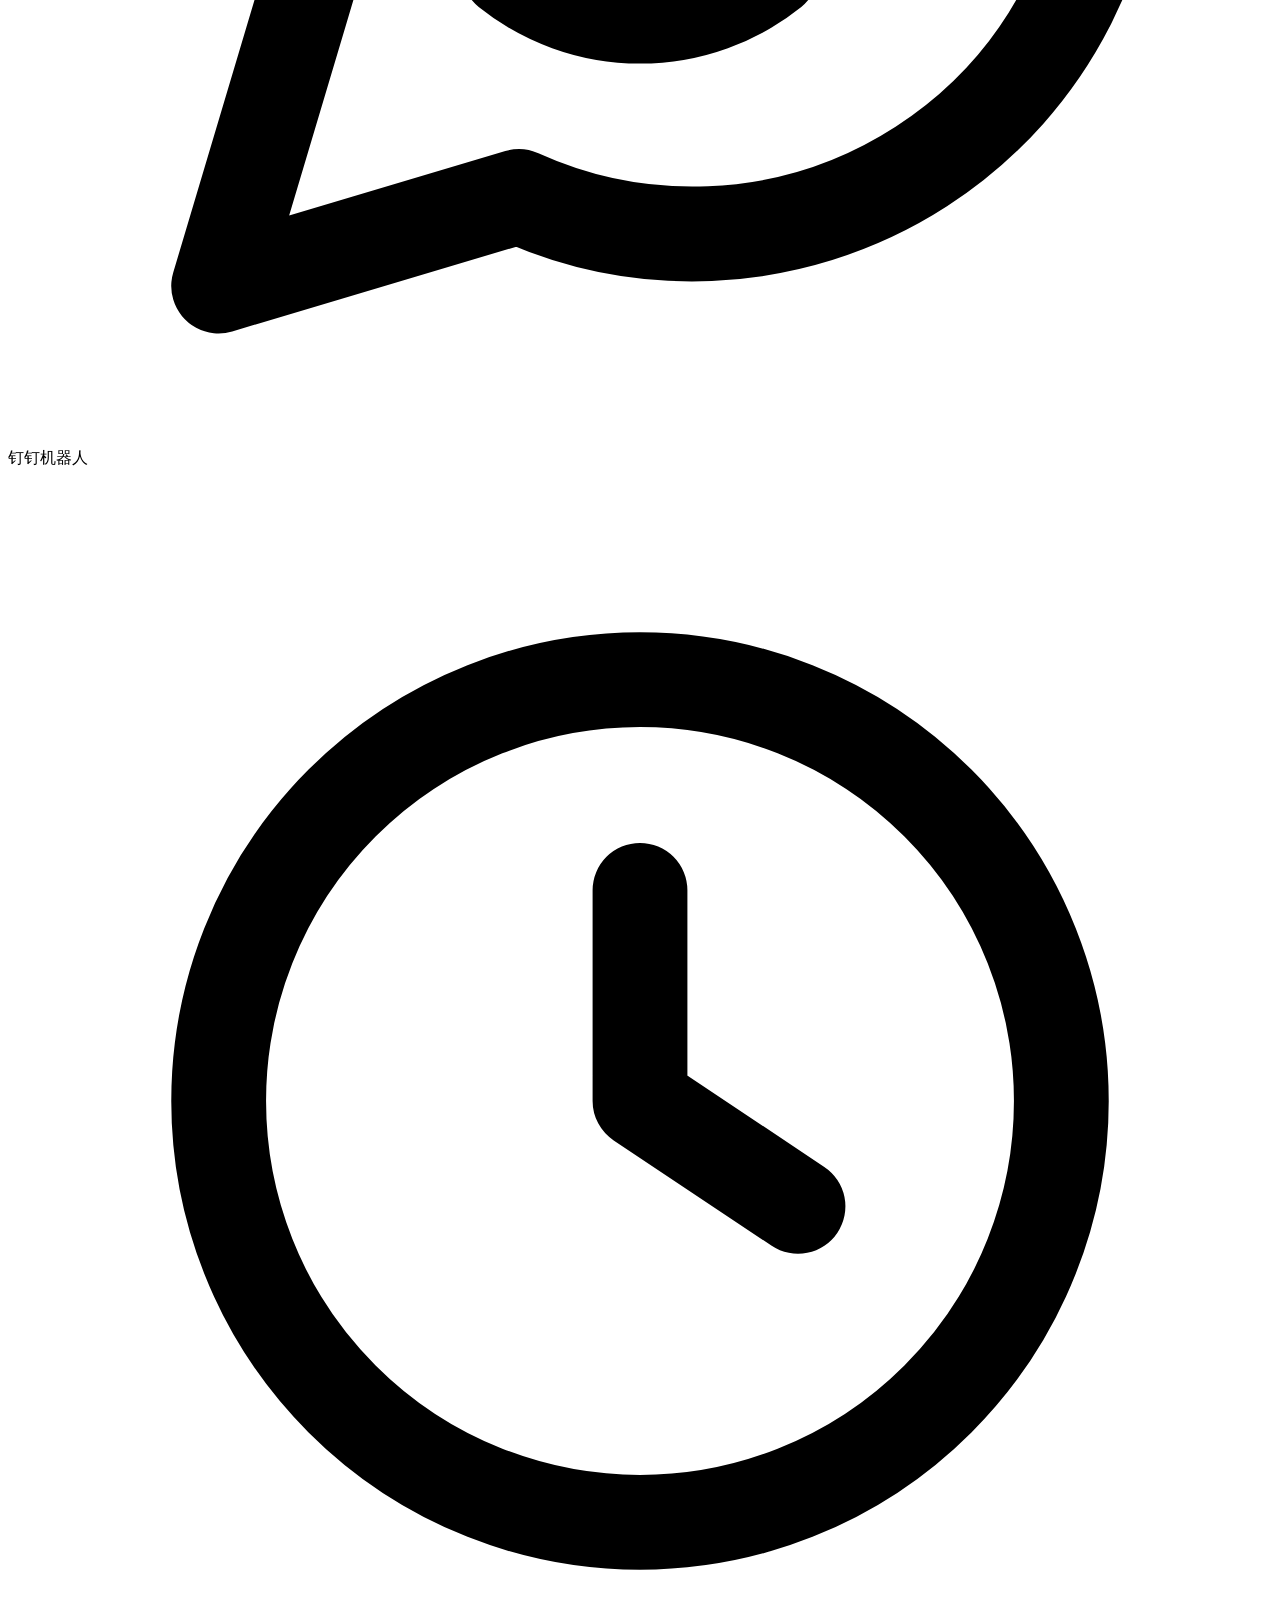
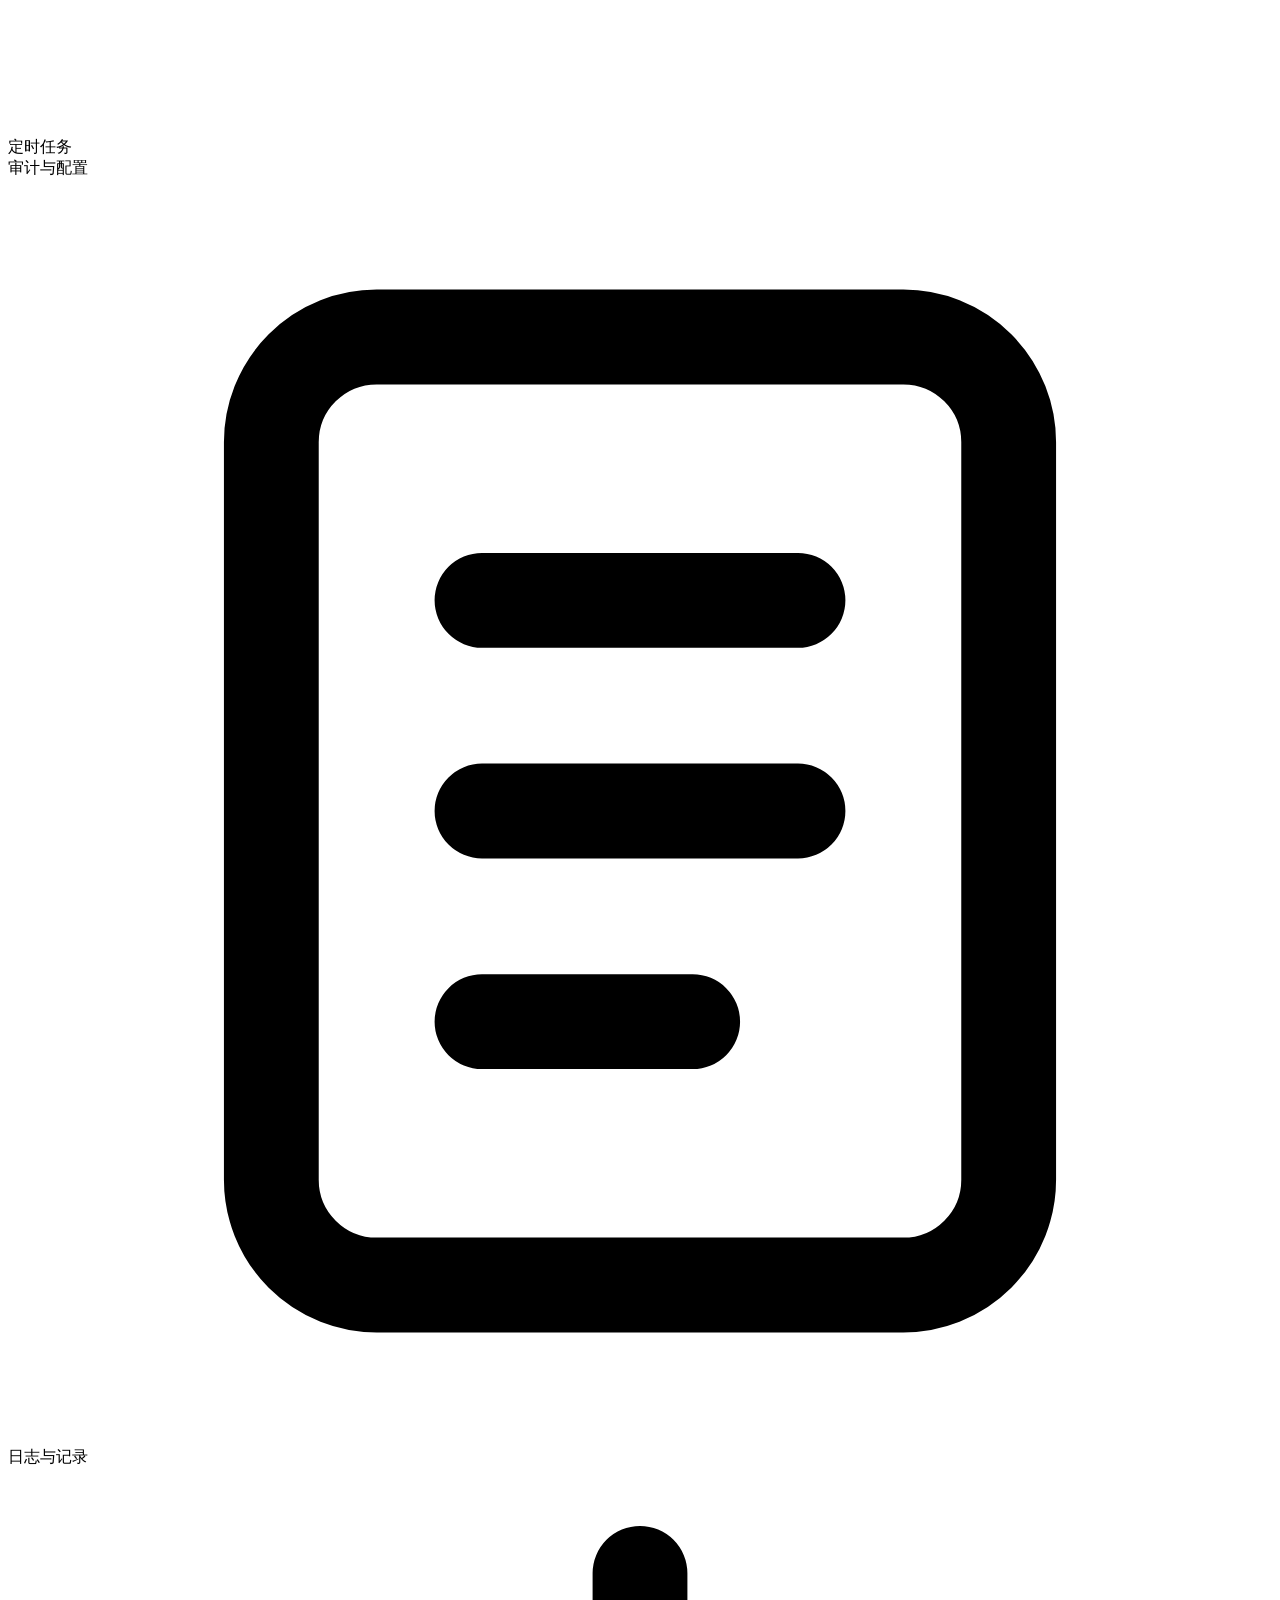
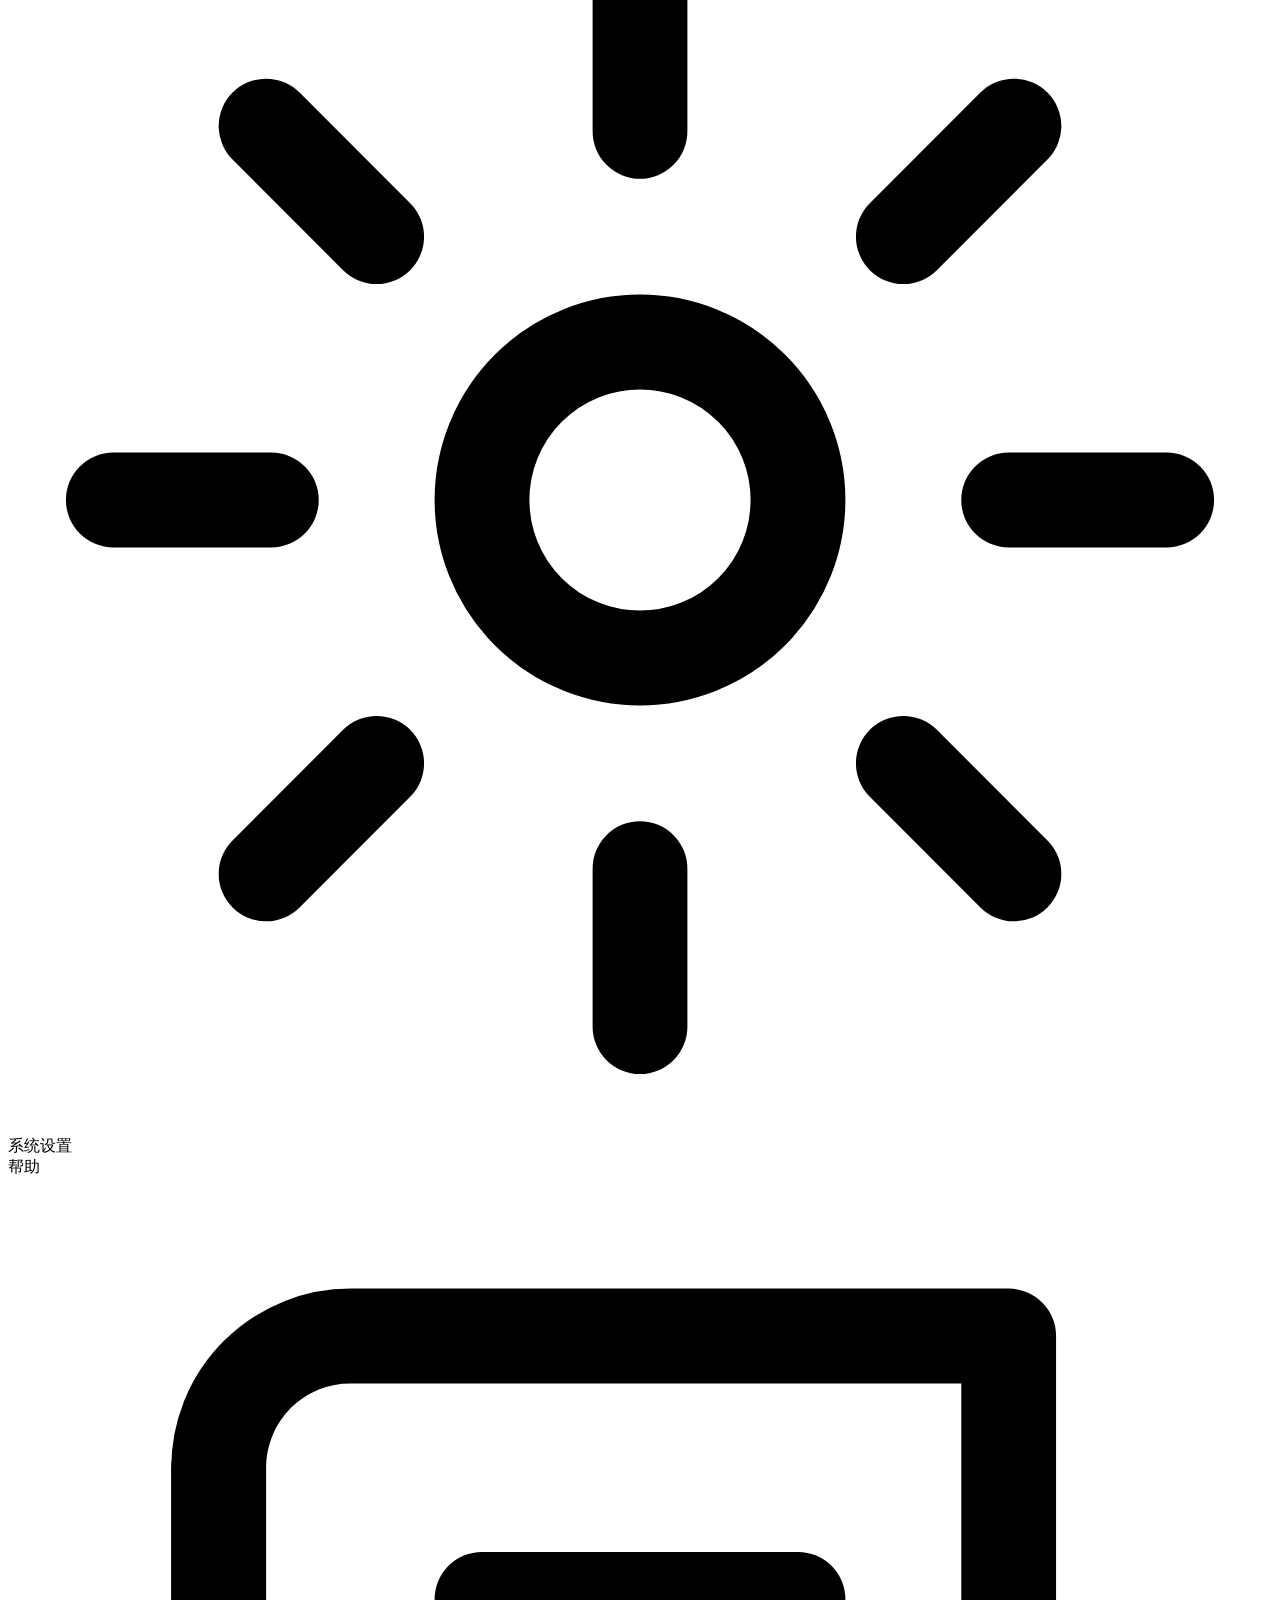
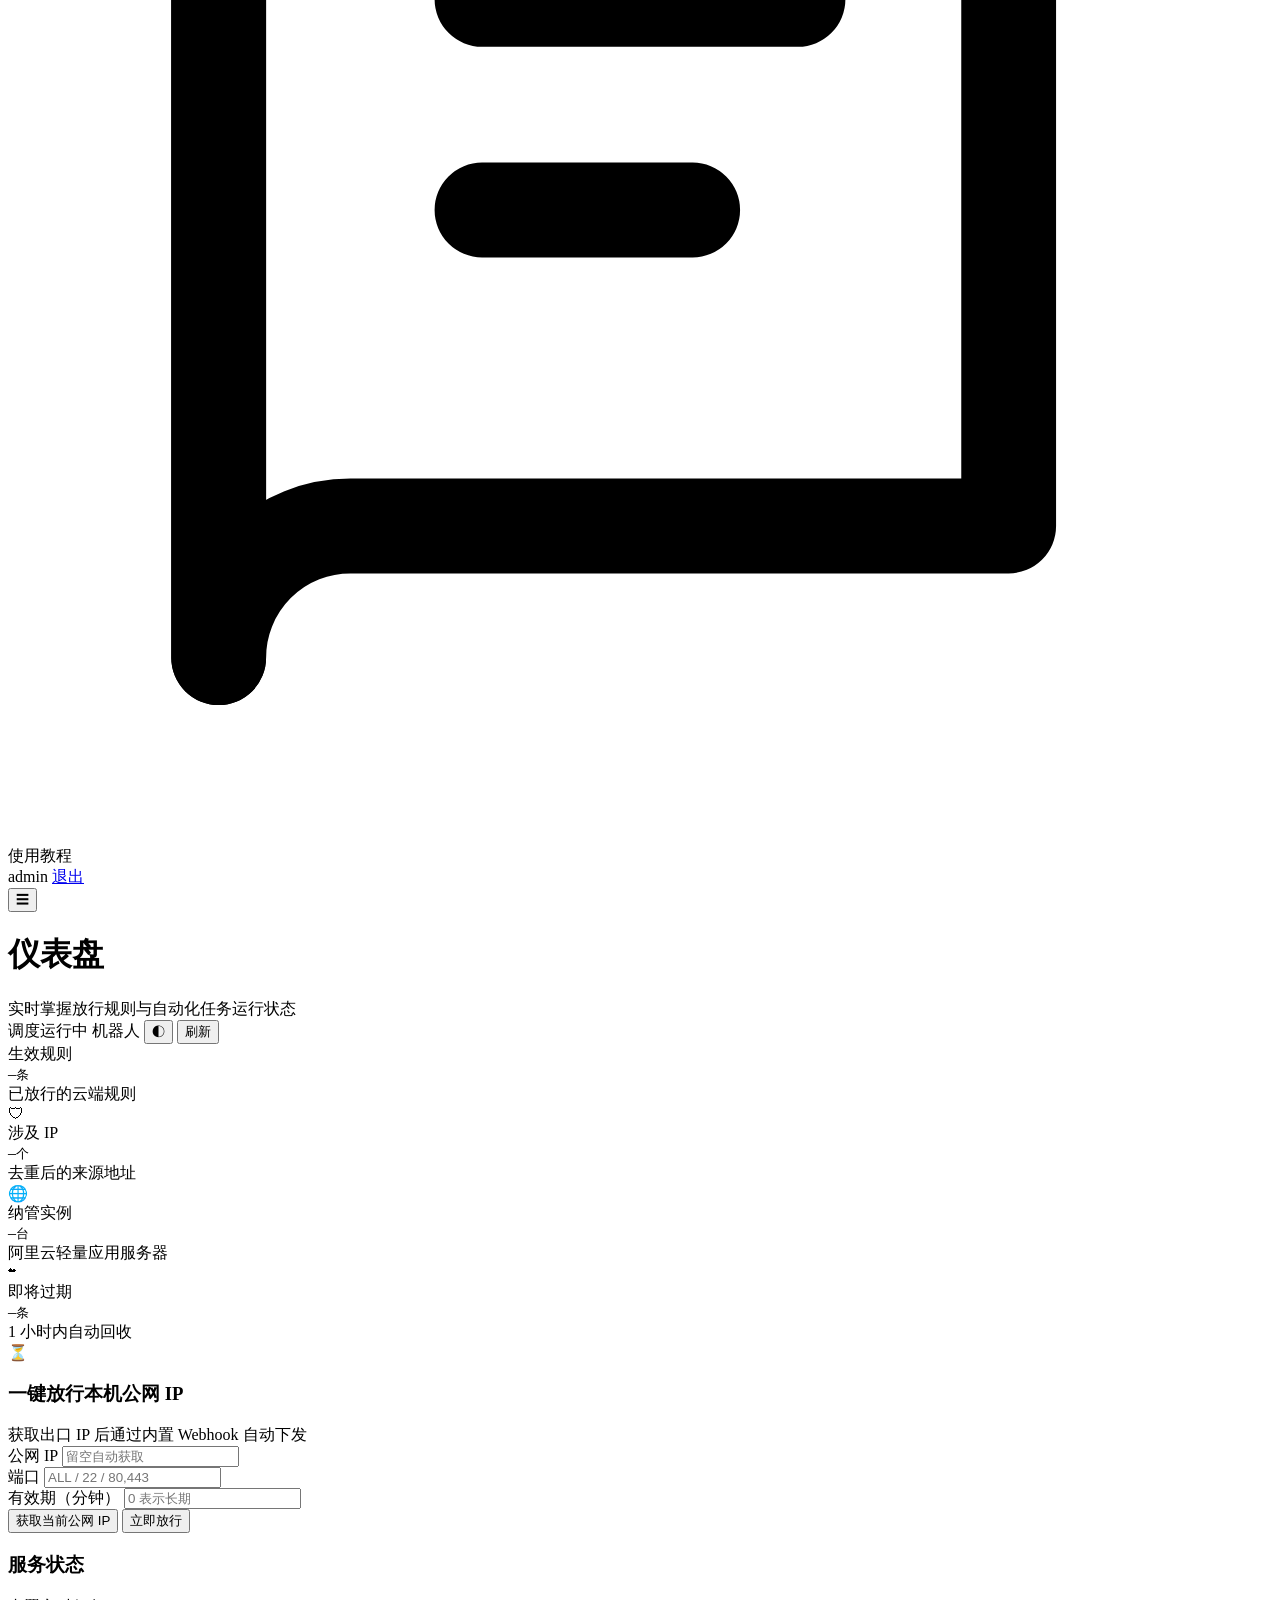
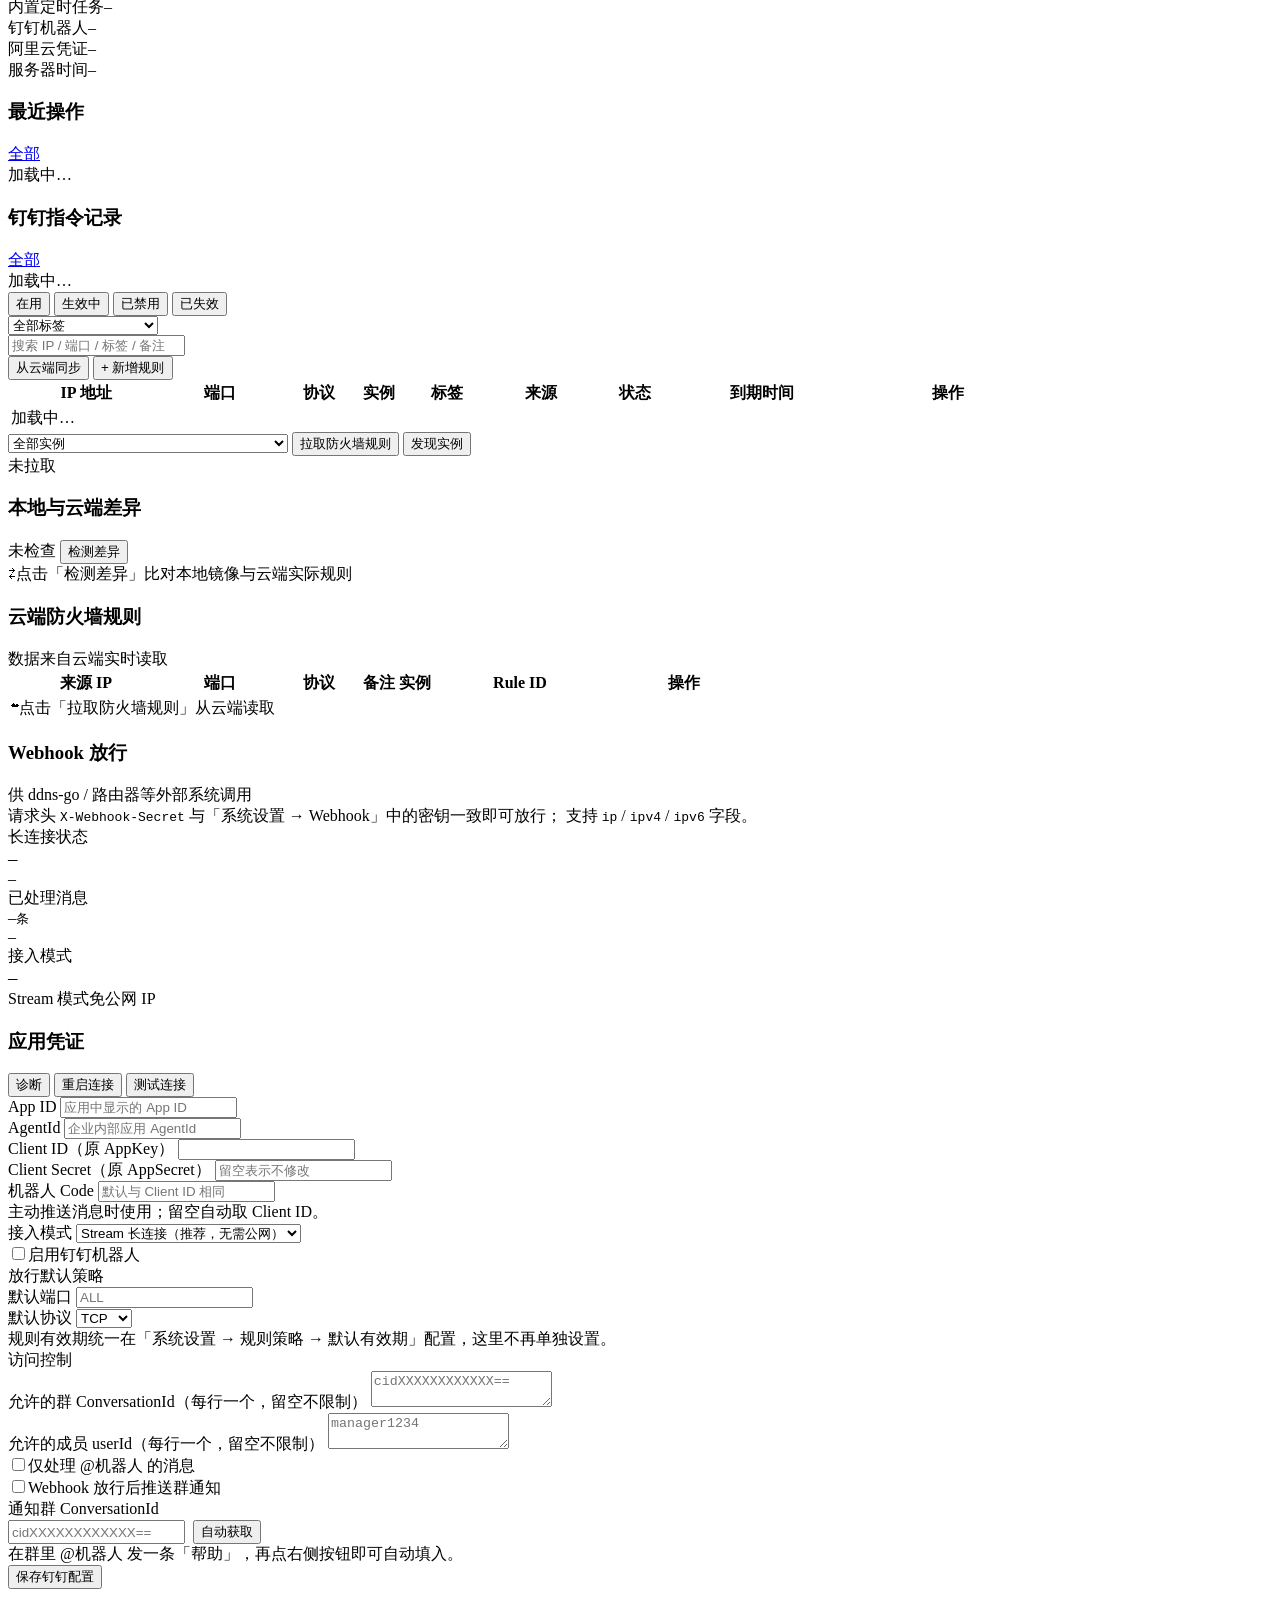
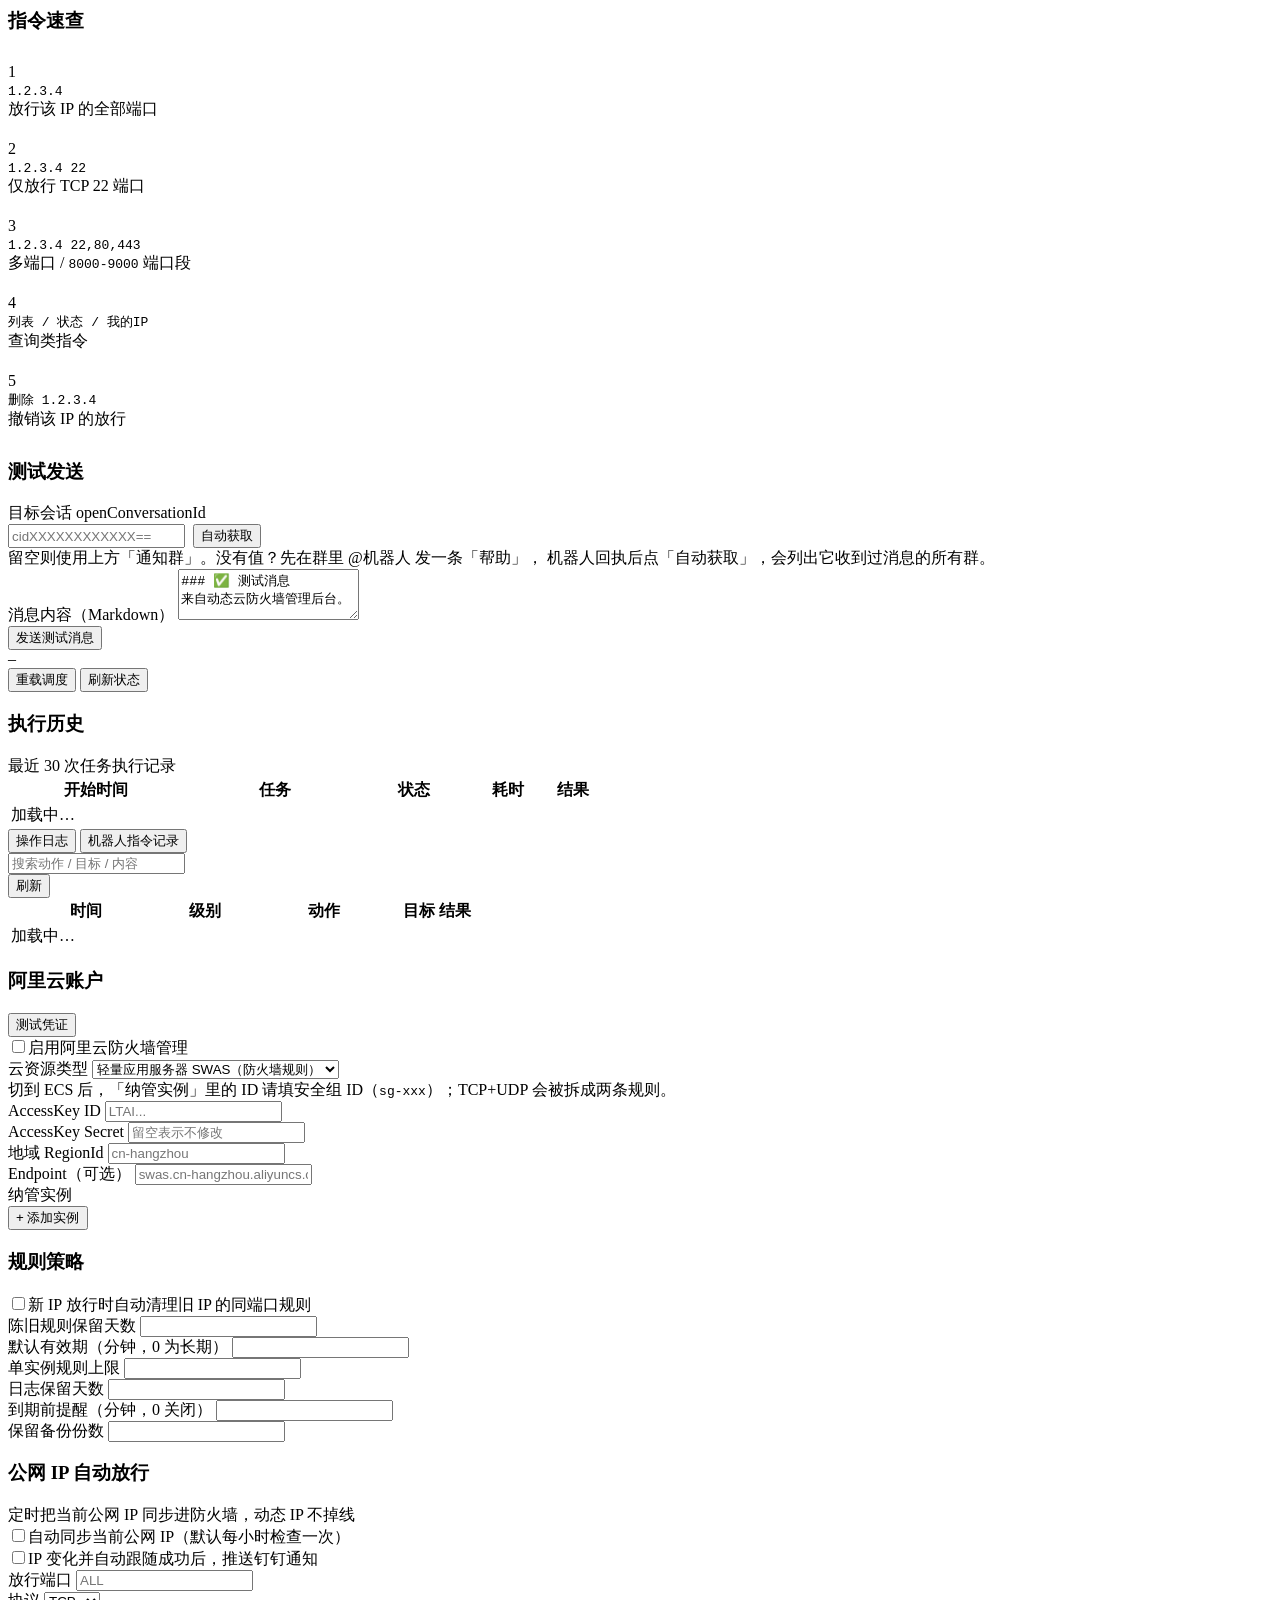
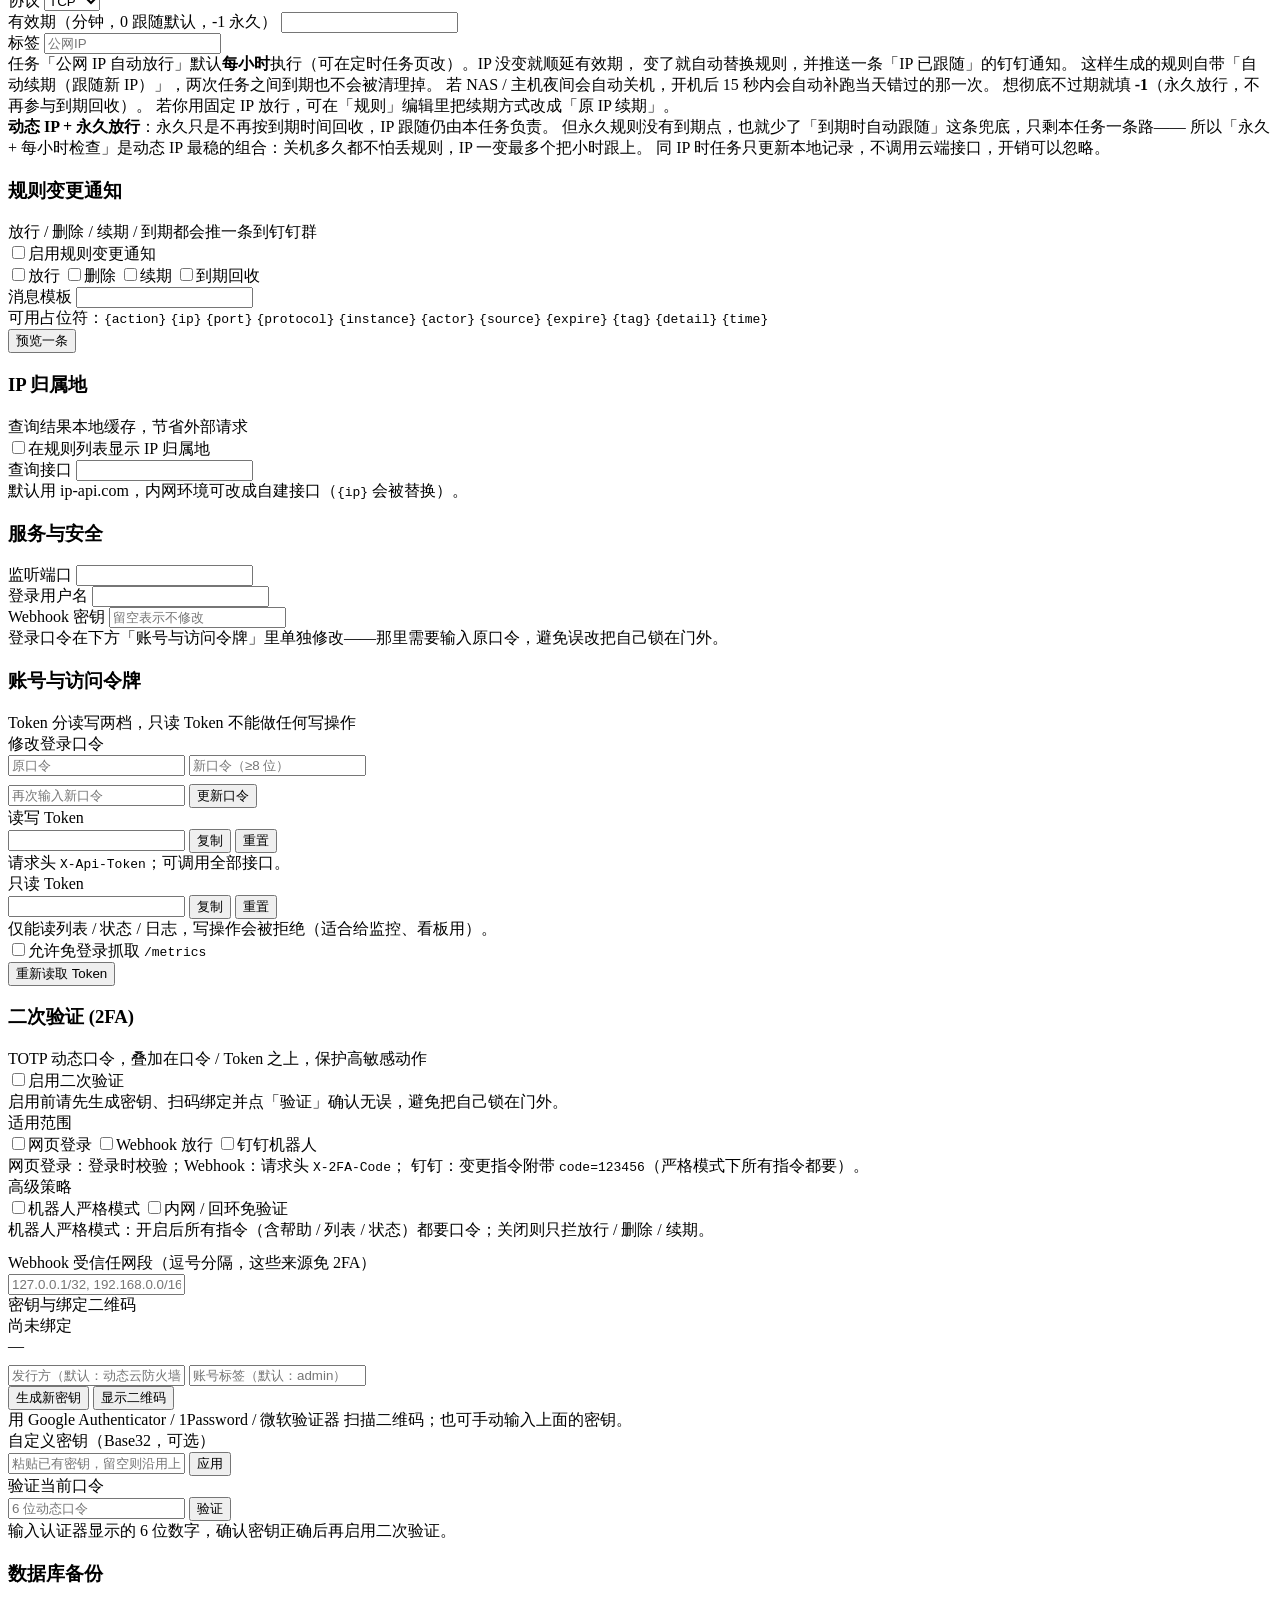
==== commit 0432da84: "feat: 二次验证、规则自动续期、公网 IP 每小时跟随与启动补跑、使用教程页 - 新增 TOTP 二次验证模块 app/core/twofa.py：自定义 Base32 密钥、二维码绑定，   支" ====
--- a/app/static/index.html
+++ b/app/static/index.html
@@ -41,21 +41,24 @@
 
     <nav class="nav">
       <div class="nav-group-label">总览</div>
-      <div class="nav-item active" data-page="dashboard"><span class="ico">◎</span>仪表盘</div>
+      <div class="nav-item active" data-page="dashboard"><span class="ico"><svg viewBox="0 0 24 24" fill="none" stroke="currentColor" stroke-width="1.8" stroke-linecap="round" stroke-linejoin="round"><rect x="3" y="3" width="7" height="7" rx="1.6"/><rect x="14" y="3" width="7" height="7" rx="1.6"/><rect x="3" y="14" width="7" height="7" rx="1.6"/><rect x="14" y="14" width="7" height="7" rx="1.6"/></svg></span>仪表盘</div>
 
       <div class="nav-group-label">安全管理</div>
-      <div class="nav-item" data-page="rules"><span class="ico">☰</span>放行规则
+      <div class="nav-item" data-page="rules"><span class="ico"><svg viewBox="0 0 24 24" fill="none" stroke="currentColor" stroke-width="1.8" stroke-linecap="round" stroke-linejoin="round"><path d="M12 3l7 3v5c0 4.5-3 7.6-7 9-4-1.4-7-4.5-7-9V6l7-3z"/><path d="M9 12l2 2 4-4"/></svg></span>放行规则
         <span class="nav-badge" id="nav-rule-badge">0</span>
       </div>
-      <div class="nav-item" data-page="cloud"><span class="ico">☁</span>阿里云防火墙</div>
+      <div class="nav-item" data-page="cloud"><span class="ico"><svg viewBox="0 0 24 24" fill="none" stroke="currentColor" stroke-width="1.8" stroke-linecap="round" stroke-linejoin="round"><path d="M6 18a4 4 0 0 1 .4-7.98 5 5 0 0 1 9.6-1.02A3.5 3.5 0 0 1 17 18z"/></svg></span>阿里云防火墙</div>
 
       <div class="nav-group-label">自动化</div>
-      <div class="nav-item" data-page="dingtalk"><span class="ico">✆</span>钉钉机器人</div>
-      <div class="nav-item" data-page="cron"><span class="ico">◷</span>定时任务</div>
+      <div class="nav-item" data-page="dingtalk"><span class="ico"><svg viewBox="0 0 24 24" fill="none" stroke="currentColor" stroke-width="1.8" stroke-linecap="round" stroke-linejoin="round"><path d="M21 12a8 8 0 0 1-11.3 7.3L4 21l1.7-5.7A8 8 0 1 1 21 12z"/><path d="M9 11h.01M15 11h.01M9.5 15a4 4 0 0 0 5 0"/></svg></span>钉钉机器人</div>
+      <div class="nav-item" data-page="cron"><span class="ico"><svg viewBox="0 0 24 24" fill="none" stroke="currentColor" stroke-width="1.8" stroke-linecap="round" stroke-linejoin="round"><circle cx="12" cy="12" r="8"/><path d="M12 8v4l3 2"/></svg></span>定时任务</div>
 
       <div class="nav-group-label">审计与配置</div>
-      <div class="nav-item" data-page="logs"><span class="ico">≡</span>日志与记录</div>
-      <div class="nav-item" data-page="settings"><span class="ico">⚙</span>系统设置</div>
+      <div class="nav-item" data-page="logs"><span class="ico"><svg viewBox="0 0 24 24" fill="none" stroke="currentColor" stroke-width="1.8" stroke-linecap="round" stroke-linejoin="round"><rect x="5" y="3" width="14" height="18" rx="2"/><path d="M9 8h6M9 12h6M9 16h4"/></svg></span>日志与记录</div>
+      <div class="nav-item" data-page="settings"><span class="ico"><svg viewBox="0 0 24 24" fill="none" stroke="currentColor" stroke-width="1.8" stroke-linecap="round" stroke-linejoin="round"><circle cx="12" cy="12" r="3"/><path d="M12 2v3M12 19v3M2 12h3M19 12h3M4.9 4.9l2.1 2.1M17 17l2.1 2.1M19.1 4.9L17 7M7 17l-2.1 2.1"/></svg></span>系统设置</div>
+
+      <div class="nav-group-label">帮助</div>
+      <div class="nav-item" data-page="guide"><span class="ico"><svg viewBox="0 0 24 24" fill="none" stroke="currentColor" stroke-width="1.8" stroke-linecap="round" stroke-linejoin="round"><path d="M4 5.5A2.5 2.5 0 0 1 6.5 3H19v15H6.5A2.5 2.5 0 0 0 4 20.5z"/><path d="M4 5.5V20.5"/><path d="M9 8h6M9 12h4"/></svg></span>使用教程</div>
     </nav>
 
     <div class="sidebar-footer">
@@ -338,7 +341,7 @@
               </div>
               <div class="divider"></div>
               <div class="section-title">放行默认策略</div>
-              <div class="form-row-3">
+              <div class="form-row">
                 <div class="field">
                   <label>默认端口</label>
                   <input class="input" id="dt-default-ports" placeholder="ALL">
@@ -351,11 +354,8 @@
                     <option value="icmp">ICMP</option>
                   </select>
                 </div>
-                <div class="field">
-                  <label>有效期（分钟）</label>
-                  <input class="input" id="dt-ttl" type="number" min="0">
-                </div>
-              </div>
+              </div>
+              <div class="hint">规则有效期统一在「系统设置 → 规则策略 → 默认有效期」配置，这里不再单独设置。</div>
               <div class="divider"></div>
               <div class="section-title">访问控制</div>
               <div class="field">
@@ -443,7 +443,7 @@
                 <div class="field">
                   <label>消息内容（Markdown）</label>
                   <textarea class="input" id="dt-test-text" rows="3">### ✅ 测试消息
-来自动态云防火墙管理台。</textarea>
+来自动态云防火墙管理后台。</textarea>
                 </div>
                 <button class="btn btn-block" id="btn-dt-send">发送测试消息</button>
               </div>
@@ -616,17 +616,65 @@
             </div>
 
             <div class="card">
+              <div class="card-head"><h3>公网 IP 自动放行</h3><span class="desc">定时把当前公网 IP 同步进防火墙，动态 IP 不掉线</span></div>
+              <div class="card-body">
+                <div class="field">
+                  <label class="switch"><input type="checkbox" id="cfg-publicip-enabled"><span class="track"></span>自动同步当前公网 IP（默认每小时检查一次）</label>
+                </div>
+                <div class="field">
+                  <label class="switch"><input type="checkbox" id="cfg-publicip-notify"><span class="track"></span>IP 变化并自动跟随成功后，推送钉钉通知</label>
+                </div>
+                <div class="form-row">
+                  <div class="field">
+                    <label>放行端口</label>
+                    <input class="input" id="cfg-publicip-ports" placeholder="ALL">
+                  </div>
+                  <div class="field">
+                    <label>协议</label>
+                    <select class="select" id="cfg-publicip-protocol">
+                      <option value="tcp">TCP</option>
+                      <option value="udp">UDP</option>
+                      <option value="icmp">ICMP</option>
+                    </select>
+                  </div>
+                </div>
+                <div class="form-row">
+                  <div class="field">
+                    <label>有效期（分钟，0 跟随默认，-1 永久）</label>
+                    <input class="input" id="cfg-publicip-ttl" type="number" min="-1">
+                  </div>
+                  <div class="field">
+                    <label>标签</label>
+                    <input class="input" id="cfg-publicip-tag" placeholder="公网IP">
+                  </div>
+                </div>
+                <div class="help">
+                  任务「公网 IP 自动放行」默认<b>每小时</b>执行（可在定时任务页改）。IP 没变就顺延有效期，
+                  变了就自动替换规则，并推送一条「IP 已跟随」的钉钉通知。
+                  这样生成的规则自带「自动续期（跟随新 IP）」，两次任务之间到期也不会被清理掉。
+                  若 NAS / 主机夜间会自动关机，开机后 15 秒内会自动补跑当天错过的那一次。
+                  想彻底不过期就填 <b>-1</b>（永久放行，不再参与到期回收）。
+                  若你用固定 IP 放行，可在「规则」编辑里把续期方式改成「原 IP 续期」。
+                </div>
+                <div class="help">
+                  <b>动态 IP + 永久放行</b>：永久只是不再按到期时间回收，IP 跟随仍由本任务负责。
+                  但永久规则没有到期点，也就少了「到期时自动跟随」这条兜底，只剩本任务一条路——
+                  所以「永久 + 每小时检查」是动态 IP 最稳的组合：关机多久都不怕丢规则，IP 一变最多个把小时跟上。
+                  同 IP 时任务只更新本地记录，不调用云端接口，开销可以忽略。
+                </div>
+              </div>
+            </div>
+
+            <div class="card">
               <div class="card-head"><h3>规则变更通知</h3><span class="desc">放行 / 删除 / 续期 / 到期都会推一条到钉钉群</span></div>
               <div class="card-body">
                 <div class="field">
                   <label class="switch"><input type="checkbox" id="cfg-notify-enabled"><span class="track"></span>启用规则变更通知</label>
                 </div>
-                <div class="form-row-3">
+                <div class="form-row-4">
                   <label class="switch"><input type="checkbox" id="cfg-notify-allow"><span class="track"></span>放行</label>
                   <label class="switch"><input type="checkbox" id="cfg-notify-delete"><span class="track"></span>删除</label>
                   <label class="switch"><input type="checkbox" id="cfg-notify-renew"><span class="track"></span>续期</label>
-                </div>
-                <div class="field">
                   <label class="switch"><input type="checkbox" id="cfg-notify-expire"><span class="track"></span>到期回收</label>
                 </div>
                 <div class="field">
@@ -723,6 +771,81 @@
 
             <div class="card">
               <div class="card-head">
+                <h3>二次验证 (2FA)</h3>
+                <span class="desc">TOTP 动态口令，叠加在口令 / Token 之上，保护高敏感动作</span>
+              </div>
+              <div class="card-body">
+                <div class="field">
+                  <label class="switch"><input type="checkbox" id="cfg-2fa-enabled"><span class="track"></span>启用二次验证</label>
+                  <div class="help">启用前请先生成密钥、扫码绑定并点「验证」确认无误，避免把自己锁在门外。</div>
+                </div>
+
+                <div class="field">
+                  <label>适用范围</label>
+                  <div class="form-row-3">
+                    <label class="switch"><input type="checkbox" id="cfg-2fa-scope-web"><span class="track"></span>网页登录</label>
+                    <label class="switch"><input type="checkbox" id="cfg-2fa-scope-webhook"><span class="track"></span>Webhook 放行</label>
+                    <label class="switch"><input type="checkbox" id="cfg-2fa-scope-dingtalk"><span class="track"></span>钉钉机器人</label>
+                  </div>
+                  <div class="help">
+                    网页登录：登录时校验；Webhook：请求头 <code>X-2FA-Code</code>；
+                    钉钉：变更指令附带 <code>code=123456</code>（严格模式下所有指令都要）。
+                  </div>
+                </div>
+
+                <div class="field">
+                  <label>高级策略</label>
+                  <div class="form-row">
+                    <label class="switch"><input type="checkbox" id="cfg-2fa-dingtalk-all"><span class="track"></span>机器人严格模式</label>
+                    <label class="switch"><input type="checkbox" id="cfg-2fa-webhook-skip-private"><span class="track"></span>内网 / 回环免验证</label>
+                  </div>
+                  <div class="help">机器人严格模式：开启后所有指令（含帮助 / 列表 / 状态）都要口令；关闭则只拦放行 / 删除 / 续期。</div>
+                  <label style="margin-top:12px;display:block">Webhook 受信任网段（逗号分隔，这些来源免 2FA）</label>
+                  <input class="input mono" id="cfg-2fa-trusted-cidrs" placeholder="127.0.0.1/32, 192.168.0.0/16">
+                </div>
+
+                <div class="divider"></div>
+
+                <div class="field">
+                  <label>密钥与绑定二维码</label>
+                  <div class="f2fa-bind">
+                    <div class="f2fa-qr" id="f2fa-qr"><div class="empty">尚未绑定</div></div>
+                    <div class="f2fa-meta">
+                      <div class="f2fa-secret mono" id="f2fa-secret">—</div>
+                      <div class="form-row" style="margin-top:10px">
+                        <input class="input" id="cfg-2fa-issuer" placeholder="发行方（默认：动态云防火墙）">
+                        <input class="input" id="cfg-2fa-account" placeholder="账号标签（默认：admin）">
+                      </div>
+                      <div class="row-gap">
+                        <button class="btn btn-sm btn-primary" id="btn-2fa-generate">生成新密钥</button>
+                        <button class="btn btn-sm" id="btn-2fa-show-qr">显示二维码</button>
+                      </div>
+                      <div class="help">用 Google Authenticator / 1Password / 微软验证器 扫描二维码；也可手动输入上面的密钥。</div>
+                    </div>
+                  </div>
+                </div>
+
+                <div class="field">
+                  <label>自定义密钥（Base32，可选）</label>
+                  <div class="form-row">
+                    <input class="input mono" id="cfg-2fa-custom" placeholder="粘贴已有密钥，留空则沿用上面的密钥" autocomplete="off">
+                    <button class="btn" id="btn-2fa-apply-custom" style="flex:0 0 auto">应用</button>
+                  </div>
+                </div>
+
+                <div class="field">
+                  <label>验证当前口令</label>
+                  <div class="form-row">
+                    <input class="input mono" id="cfg-2fa-code" inputmode="numeric" maxlength="6" placeholder="6 位动态口令" autocomplete="one-time-code">
+                    <button class="btn" id="btn-2fa-verify" style="flex:0 0 auto">验证</button>
+                  </div>
+                  <div class="help" id="f2fa-verify-hint">输入认证器显示的 6 位数字，确认密钥正确后再启用二次验证。</div>
+                </div>
+              </div>
+            </div>
+
+            <div class="card">
+              <div class="card-head">
                 <h3>数据库备份</h3>
                 <div class="right"><button class="btn btn-sm btn-primary" id="btn-backup-run">立即备份</button></div>
               </div>
@@ -741,6 +864,237 @@
             <div class="hint-box warn">
               配置保存后立即生效：定时任务会重载、钉钉长连接会重连。密钥字段留空表示保持原值不变。
             </div>
+          </div>
+        </div>
+      </section>
+
+      <!-- ===================================================== 使用教程 -->
+      <section class="page" id="page-guide">
+        <div class="guide-toc">
+          <span class="guide-toc-label">本页目录</span>
+          <a href="javascript:void(0)" data-guide-jump="g-quick">三步上手</a>
+          <a href="javascript:void(0)" data-guide-jump="g-entries">放行入口</a>
+          <a href="javascript:void(0)" data-guide-jump="g-bot">钉钉指令</a>
+          <a href="javascript:void(0)" data-guide-jump="g-publicip">公网 IP</a>
+          <a href="javascript:void(0)" data-guide-jump="g-webhook">Webhook / CLI</a>
+          <a href="javascript:void(0)" data-guide-jump="g-2fa">二次验证</a>
+          <a href="javascript:void(0)" data-guide-jump="g-cron">定时任务</a>
+          <a href="javascript:void(0)" data-guide-jump="g-nas">群晖部署</a>
+          <a href="javascript:void(0)" data-guide-jump="g-faq">常见问题</a>
+        </div>
+
+        <div class="card" id="g-quick">
+          <div class="card-head"><h3>三步上手</h3><span class="desc">从零到第一条生效规则，大约 5 分钟</span></div>
+          <div class="card-body">
+            <div class="guide-steps">
+              <div class="guide-step">
+                <div class="guide-step-num">1</div>
+                <div class="guide-step-body">
+                  <h4>接入云账户</h4>
+                  <p>「系统设置 → 云账户」填 AccessKey ID / Secret，选择服务商（轻量应用服务器 SWAS 或 ECS 安全组），
+                     点「发现实例」拉取列表，把要纳管的实例勾上并保存。</p>
+                  <p class="guide-note">建议用 RAM 子账号，只授权防火墙（安全组）读写，不要用主账号 AccessKey。</p>
+                </div>
+              </div>
+              <div class="guide-step">
+                <div class="guide-step-num">2</div>
+                <div class="guide-step-body">
+                  <h4>放行第一个 IP</h4>
+                  <p>「阿里云防火墙 → 一键放行本机公网 IP」，填端口（<code>ALL</code> 或 <code>22</code>、<code>80,443</code>）
+                     和有效期，确认后即可在「放行规则」看到那条规则。</p>
+                  <p class="guide-note">本机公网 IP 由服务端探测；也可手填别人的 IP。</p>
+                </div>
+              </div>
+              <div class="guide-step">
+                <div class="guide-step-num">3</div>
+                <div class="guide-step-body">
+                  <h4>把自动化打开</h4>
+                  <p>「系统设置 → 公网 IP 自动放行」开启后，服务会按计划把当前公网 IP 同步进防火墙；
+                     「规则变更通知」开启后，放行 / 删除 / 到期都会推到钉钉群。</p>
+                  <p class="guide-note">想用群里发 IP 放行，再配「钉钉机器人」一页的凭证即可。</p>
+                </div>
+              </div>
+            </div>
+          </div>
+        </div>
+
+        <div class="card" id="g-entries">
+          <div class="card-head"><h3>五种放行入口</h3><span class="desc">同一套业务逻辑，云端操作完全一致</span></div>
+          <div class="card-body">
+            <table class="guide-table">
+              <thead><tr><th>入口</th><th>适合谁</th><th>怎么用</th></tr></thead>
+              <tbody>
+                <tr><td>网页后台</td><td>日常运维</td><td>本页左侧「阿里云防火墙」或「放行规则」，图形化填写</td></tr>
+                <tr><td>钉钉机器人</td><td>群内协作</td><td>群里 @机器人 发 <code>1.2.3.4 22</code>，卡片回执</td></tr>
+                <tr><td>Webhook</td><td>ddns-go / 路由器</td><td><code>POST /webhook/ip-change</code>，IP 一变就自动放行</td></tr>
+                <tr><td>定时任务</td><td>动态 IP 主机</td><td>「公网 IP 自动放行」按计划同步，无需人工干预</td></tr>
+                <tr><td>命令行 cli.py</td><td>脚本 / CI</td><td><code>python cli.py allow 1.2.3.4 --ports 22 --ttl 120</code></td></tr>
+              </tbody>
+            </table>
+          </div>
+        </div>
+
+        <div class="card" id="g-bot">
+          <div class="card-head"><h3>钉钉机器人指令</h3><span class="desc">推荐 Stream 模式，无需公网 IP 回调</span></div>
+          <div class="card-body">
+            <table class="guide-table">
+              <thead><tr><th>发送内容</th><th>效果</th></tr></thead>
+              <tbody>
+                <tr><td><code>1.2.3.4</code></td><td>放行全部端口（TCP+UDP）</td></tr>
+                <tr><td><code>1.2.3.4 22</code> / <code>1.2.3.4:22</code></td><td>仅放行 22 端口</td></tr>
+                <tr><td><code>1.2.3.4 22,80,443</code></td><td>多端口</td></tr>
+                <tr><td><code>1.2.3.4 8000-9000</code></td><td>端口段</td></tr>
+                <tr><td><code>1.2.3.4 53 udp</code></td><td>指定协议</td></tr>
+                <tr><td><code>1.2.3.4 1.2.3.5 22</code></td><td>多 IP 同端口</td></tr>
+                <tr><td><code>删除 1.2.3.4</code></td><td>撤销放行（软删除，可恢复）</td></tr>
+                <tr><td><code>续期 1.2.3.4 2h</code></td><td>在原到期时间上延长（<code>m</code>/<code>h</code>/<code>d</code>）</td></tr>
+                <tr><td><code>列表</code> / <code>状态</code> / <code>我的IP</code> / <code>帮助</code></td><td>查询类指令</td></tr>
+              </tbody>
+            </table>
+            <p class="guide-note">若开启了「二次验证 → 钉钉」，敏感指令后面要带上动态口令，例如
+              <code>1.2.3.4 22 123456</code> 或 <code>1.2.3.4 22 #123456</code>。</p>
+          </div>
+        </div>
+
+        <div class="card" id="g-publicip">
+          <div class="card-head"><h3>公网 IP 自动放行</h3><span class="desc">家庭宽带 / 动态 IP / NAS 穿透场景的核心功能</span></div>
+          <div class="card-body">
+            <p>开启后，定时任务 <code>sync_public_ip</code> 会按计划探测本机当前公网 IP，并与
+              <code>来源=public_ip</code> 的规则比对：</p>
+            <ul class="guide-list">
+              <li><b>还没放过这个 IP</b> → 按设置的端口 / 协议 / 有效期新建规则；</li>
+              <li><b>IP 没变</b> → 只刷新有效期，不重复创建，<b>也不调用云端接口</b>；</li>
+              <li><b>IP 变了</b> → 删除旧 IP 的规则，按新 IP 重建，并推送一条「公网 IP 已自动跟随」通知。</li>
+            </ul>
+            <table class="guide-table">
+              <thead><tr><th>有效期取值</th><th>含义</th></tr></thead>
+              <tbody>
+                <tr><td>正数（分钟）</td><td>直接使用该有效期</td></tr>
+                <tr><td><code>0</code></td><td>跟随「规则策略 → 默认有效期」</td></tr>
+                <tr><td><code>-1</code></td><td><b>永久放行</b>：不写到期时间、永不参与过期回收</td></tr>
+              </tbody>
+            </table>
+            <p><b>动态 IP + 长期放行（NAS 穿透）推荐组合：</b>有效期填 <code>-1</code>，计划保持默认的
+              <b>每小时</b>。永久保证「关机多久都不丢规则」，每小时检查保证「IP 一变最多个把小时跟上」。
+              而永久规则没有到期点，也就没有「到期时自动跟随」那条兜底，所以别把计划调得太稀。</p>
+            <p class="guide-note">主机夜间会自动关机？调度器启动后 15 秒会补跑当天错过的<b>日级</b>任务
+              （每日备份、日志清理等），日志里记为「启动补跑任务」。每小时任务开机后自然会在下一个整点执行。</p>
+          </div>
+        </div>
+
+        <div class="card" id="g-webhook">
+          <div class="card-head"><h3>Webhook 与命令行</h3><span class="desc">给 ddns-go、路由器、CI 脚本调用</span></div>
+          <div class="card-body">
+            <pre class="guide-code">curl -X POST http://你的地址:5050/webhook/ip-change \
+  -H "Content-Type: application/json" \
+  -H "X-Webhook-Secret: 系统设置里填的密钥" \
+  -d '{"ipv4":"1.2.3.4","ports":"ALL","ttl_minutes":1440,"domain":"home.ddns.net"}'</pre>
+            <p>支持字段：<code>ip</code> / <code>ipv4</code> / <code>ipv6</code> / <code>ports</code> /
+              <code>protocol</code> / <code>ttl_minutes</code> / <code>domain</code>。</p>
+            <p class="guide-note">没配密钥时，该接口<b>只接受本机回环调用</b>（网页「一键放行」走的就是这条路），
+              外部请求一律 403。要让 ddns-go 调用，必须先在「系统设置 → Webhook」设置密钥；
+              若开启了 Webhook 二次验证，还要带 <code>X-2FA-Code: 123456</code>，
+              或在白名单网段里让该来源免验证。</p>
+            <pre class="guide-code">export DCF_SERVER=http://127.0.0.1:5050
+export DCF_TOKEN=系统设置里的读写 Token
+
+python cli.py status
+python cli.py list --status current --limit 20
+python cli.py allow 1.2.3.4 --ports 22 --ttl 120 --tag 家里
+python cli.py renew 1.2.3.4 --minutes 1440
+python cli.py deny 1.2.3.4 --ports 22
+python cli.py diff</pre>
+          </div>
+        </div>
+
+        <div class="card" id="g-2fa">
+          <div class="card-head"><h3>二次验证（2FA）</h3><span class="desc">TOTP 动态口令，与口令 / Token 叠加</span></div>
+          <div class="card-body">
+            <ol class="guide-list guide-ordered">
+              <li>「系统设置 → 二次验证」点「生成密钥」，页面出现二维码；</li>
+              <li>用 Google Authenticator / 微软 Authenticator / 1Password 扫码绑定；</li>
+              <li>在「验证」框输入客户端显示的 6 位数字，确认密钥配对成功；</li>
+              <li>打开总开关，再按需勾选作用范围：网页登录、Webhook、钉钉机器人；</li>
+              <li>保存后立即生效，网页登录会多出一个动态口令输入框。</li>
+            </ol>
+            <p>两个附加策略：<b>钉钉全指令验证</b>（默认只验放行 / 删除 / 续期）、
+              <b>Webhook 内网免验证</b>（含自定义白名单网段），避免本机调用被自己拦住。</p>
+            <p class="guide-note">密钥属于敏感信息，界面上只显示后 4 位；换手机前请先备份密钥或重新生成。</p>
+          </div>
+        </div>
+
+        <div class="card" id="g-cron">
+          <div class="card-head"><h3>定时任务</h3><span class="desc">进程内调度，无需外部 cron</span></div>
+          <div class="card-body">
+            <table class="guide-table">
+              <thead><tr><th>任务</th><th>默认计划</th><th>作用</th></tr></thead>
+              <tbody>
+                <tr><td>过期规则清理</td><td>每 5 分钟</td><td>删除已到期的规则（先处理自动续期）</td></tr>
+                <tr><td>云端规则同步</td><td>每 15 分钟</td><td>拉取云端规则，修正本地镜像与漂移</td></tr>
+                <tr><td>云凭证健康检查</td><td>每 10 分钟</td><td>提前发现 AccessKey 失效</td></tr>
+                <tr><td>到期前提醒</td><td>每 5 分钟</td><td>规则到期前推一条钉钉提醒</td></tr>
+                <tr><td><b>公网 IP 自动放行</b></td><td><b>每小时</b></td><td>同步当前公网 IP，IP 变了自动替换</td></tr>
+                <tr><td>陈旧规则清理</td><td>每天 03:00</td><td>清理长期未刷新的自动规则</td></tr>
+                <tr><td>日志归档清理</td><td>每天 04:30</td><td>按保留天数清理日志与任务记录</td></tr>
+                <tr><td>数据库备份</td><td>每天 05:00</td><td>在线备份 SQLite，滚动保留最近 N 份</td></tr>
+                <tr><td>每日状态推送</td><td>每天 09:00</td><td>汇总规则数量与任务状态推钉钉</td></tr>
+              </tbody>
+            </table>
+            <p class="guide-note">计划可在「定时任务」页逐条修改，保存后调度器热重载，无需重启。
+              进程停机期间错过的<b>日级任务</b>，会在启动 15 秒后自动补跑一次。</p>
+          </div>
+        </div>
+
+        <div class="card" id="g-nas">
+          <div class="card-head"><h3>群晖 / NAS 部署要点</h3><span class="desc">Docker 单进程，数据必须落在挂载目录</span></div>
+          <div class="card-body">
+            <ul class="guide-list">
+              <li><b>必须单实例</b>：调度器与钉钉长连接都是进程内单例，不要起多个副本。</li>
+              <li><b>持久化</b>：<code>./data</code>（数据库 + 配置镜像）和 <code>./logs</code> 必须挂载出来，
+                  否则重建镜像会丢规则与凭证。</li>
+              <li><b>更新代码</b>：源码是打进镜像的，改完要「重新构建」而不是只「重启」；
+                  重建前不要用整包覆盖 <code>data/</code>。</li>
+              <li><b>夜间自动关机</b>：日级任务会在开机后补跑；把公网 IP 任务保持每小时，开机最多等一小时。</li>
+              <li><b>端口</b>：默认 <code>5050</code>，容器内监听 <code>0.0.0.0</code>，映射到宿主机即可。</li>
+            </ul>
+          </div>
+        </div>
+
+        <div class="card" id="g-faq">
+          <div class="card-head"><h3>常见问题</h3><span class="desc">先看这几条，能省掉大部分排查</span></div>
+          <div class="card-body">
+            <details class="guide-faq">
+              <summary>刚放行的 IP，规则列表里看不到？</summary>
+              <p>检查列表上方的状态筛选（默认只看「在用」）。被删除的规则是软删除，切到「已删除」才能看到，
+                 可在那里恢复。</p>
+            </details>
+            <details class="guide-faq">
+              <summary>群里斯 @机器人 没反应？</summary>
+              <p>依次确认：机器人开关已开、长连接状态正常（顶栏「机器人」徽标）、确实 @了机器人、
+                 发送人在允许名单内（留空表示不限制）、群在允许名单内。</p>
+            </details>
+            <details class="guide-faq">
+              <summary>内网穿透突然断了？</summary>
+              <p>多半是公网 IP 变了。看「日志与记录」里有没有「公网 IP 已自动跟随」，或者钉钉有没有收到 IP 变化通知；
+                 也可以在「阿里云防火墙」页对比云端规则与当前公网 IP。</p>
+            </details>
+            <details class="guide-faq">
+              <summary>凌晨的定时任务没执行？</summary>
+              <p>先看主机在那段时间是否开机。停机期间错过的日级任务会在启动后自动补跑；
+                 每小时任务则在开机后的第一个整点执行。</p>
+            </details>
+            <details class="guide-faq">
+              <summary>忘记后台口令了怎么办？</summary>
+              <p>停掉服务，在项目目录执行下面的脚本把口令重置为 <code>admin123</code>，重启后用
+                 <code>admin / admin123</code> 登录，系统会强制要求改密。其余配置不会丢。</p>
+              <pre class="guide-code">python -c "
+import json, sqlite3
+c = sqlite3.connect('data/app.db')
+v = c.execute(\"SELECT value FROM settings WHERE key='app_settings'\").fetchone()[0]
+d = json.loads(v); d['server']['admin_password'] = 'admin123'
+c.execute(\"UPDATE settings SET value=? WHERE key='app_settings'\", (json.dumps(d, ensure_ascii=False),))
+c.commit(); print('ok')"</pre>
+            </details>
           </div>
         </div>
       </section>
